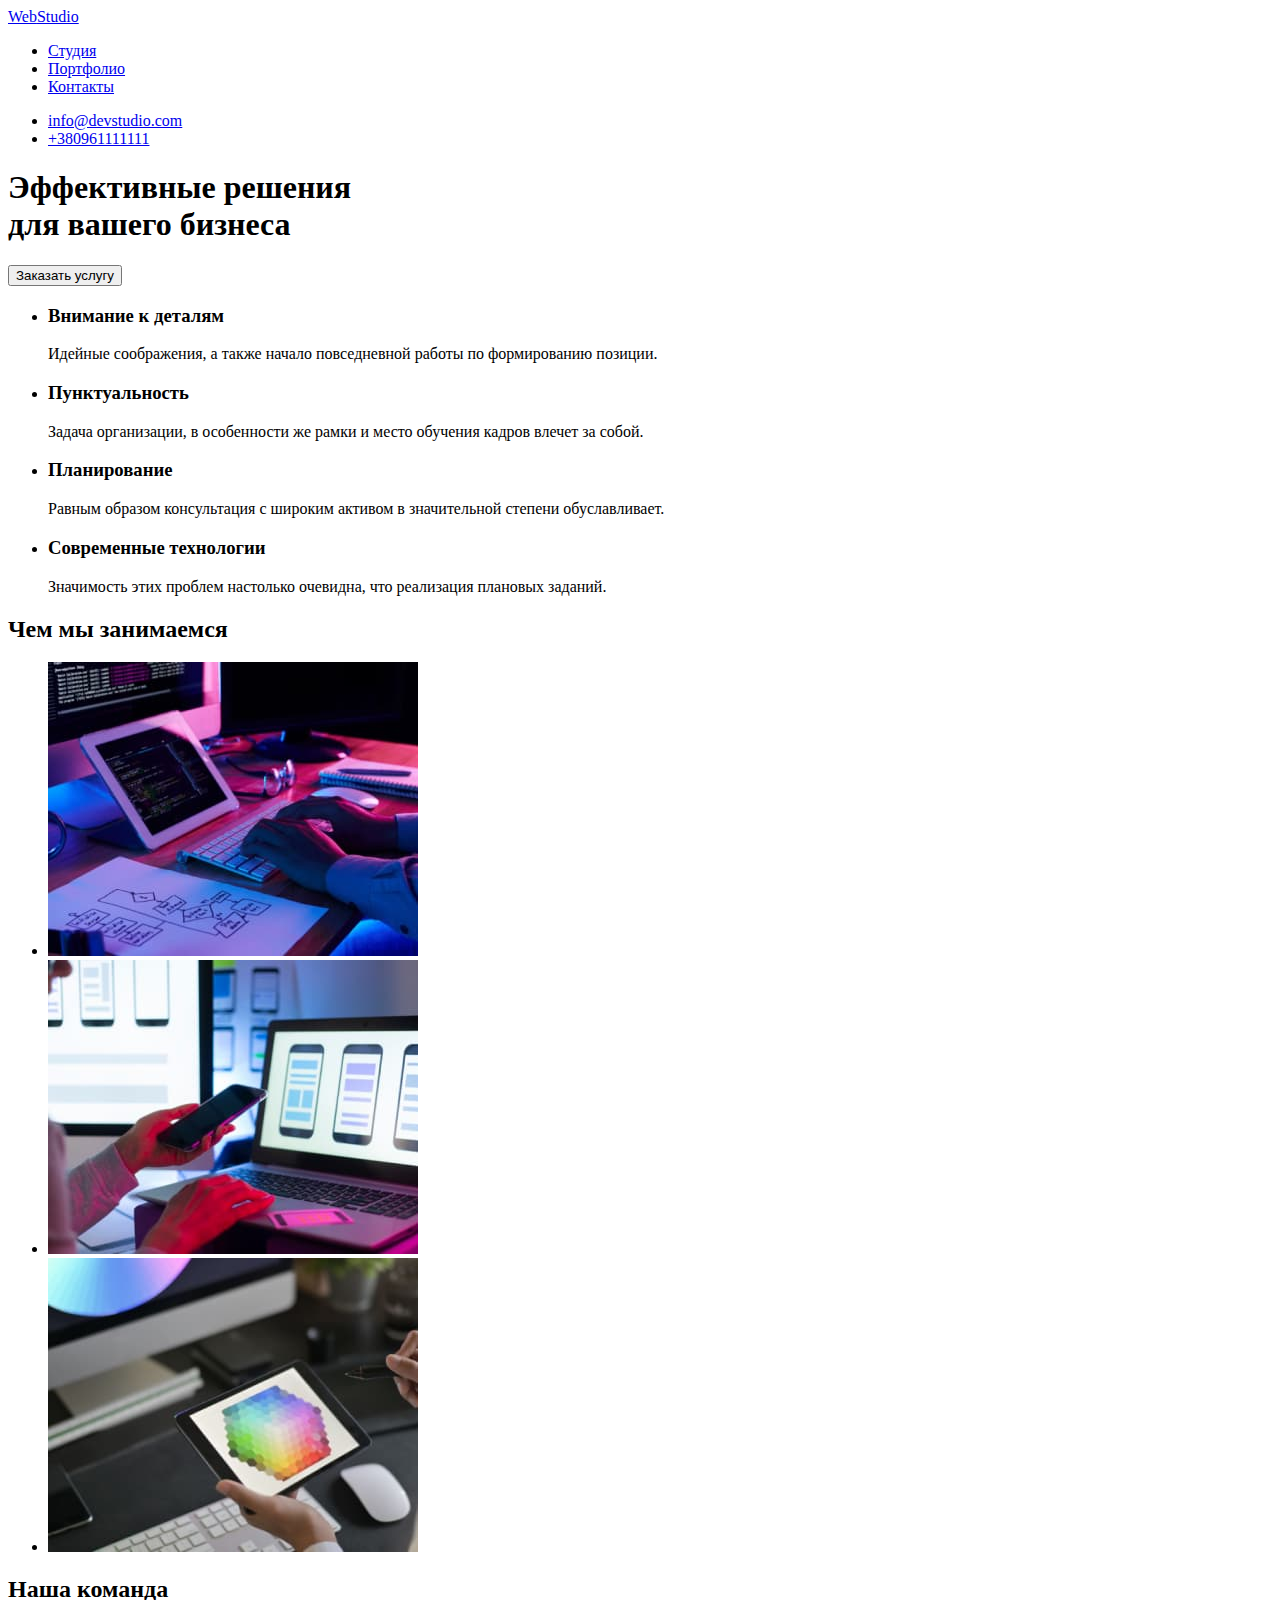
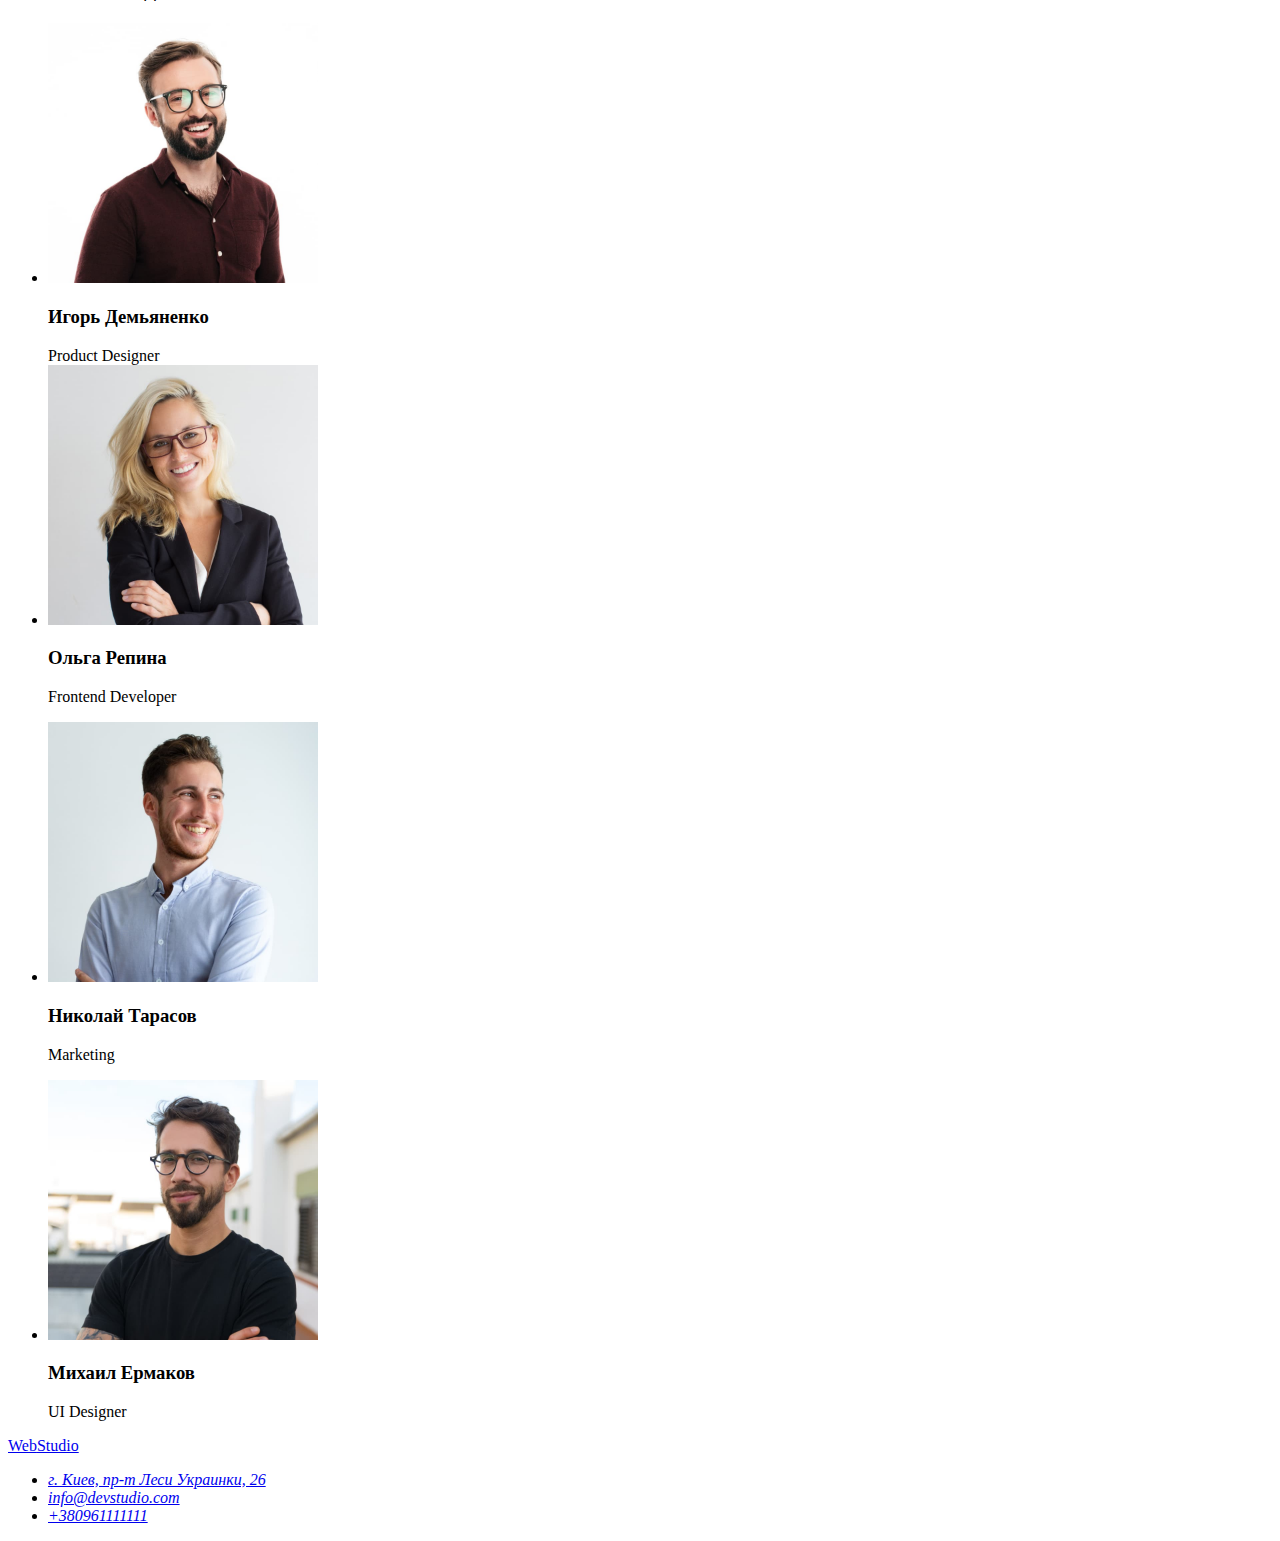
==== index.html @ 0c74b089 "Вносит правки, указанные ментором" ====
<!DOCTYPE html>
<html lang="ru">
  <head>
    <meta charset="UTF-8" />
    <meta http-equiv="X-UA-Compatible" content="IE=edge" />
    <meta name="viewport" content="width=device-width, initial-scale=1.0" />
    <title>Студия</title>
  </head>

  <body>
    <!--Шапка Сайта-->
    <header>
      <a href="https://www.google.com/"><span>Web</span><span>Studio</span> </a>
      <!-- navigation section-->
      <nav>
        <ul>
          <li>
            <a href="https://www.google.com">Студия</a>
          </li>
          <li><a href="https://www.google.com">Портфолио</a></li>
          <li><a href="https://www.google.com">Контакты</a></li>
        </ul>
      </nav>
      <!-- contacts section-->
      <ul>
        <li>
          <a href="mailto:info@devstudio.com">info@devstudio.com</a>
        </li>
        <li>
          <a href="tel:+380961111111">+380961111111</a>
        </li>
      </ul>
    </header>

    <!--Мейн секция-->
    <main>
      <!-- Блок с кнопкой-->
      <section>
        <h1>
          Эффективные решения <br />
          для вашего бизнеса
        </h1>
        <button type="button">Заказать услугу</button>
      </section>

      <!--Особенности-->
      <section>
        <!-- <h2>Особенности</h2> -->
        <ul>
          <li>
            <h3>Внимание к деталям</h3>
            <p>Идейные соображения, а также начало повседневной работы по формированию позиции.</p>
          </li>

          <li>
            <h3>Пунктуальность</h3>
            <p>
              Задача организации, в особенности же рамки и место обучения кадров влечет за собой.
            </p>
          </li>

          <li>
            <h3>Планирование</h3>
            <p>
              Равным образом консультация с широким активом в значительной степени обуславливает.
            </p>
          </li>

          <li>
            <h3>Современные технологии</h3>
            <p>Значимость этих проблем настолько очевидна, что реализация плановых заданий.</p>
          </li>
        </ul>
      </section>

      <!--Чем мы занимаемся-->
      <section>
        <h2>Чем мы занимаемся</h2>
        <ul>
          <li>
            <img
              src="./images/desk.jpg"
              alt="программист работает за столом в офисе"
              width="370"
              height="294"
            />
          </li>

          <li>
            <img
              src="./images/mobile.jpg"
              alt="веб-дизайнеры пользовательского интерфейса разрабатывают приложения для смартфонов, команда разработчиков работает над интерфейсом мобильных телефонов."
              width="370"
              height="294"
            />
          </li>

          <li>
            <img
              src="./images/tablet.jpg"
              alt="креативный художник веб-дизайна работает с графическим планшетом над выбором цвета"
              width="370"
              height="294"
            />
          </li>
        </ul>
      </section>

      <!--Наша команда-->
      <section>
        <h2>Наша команда</h2>
        <ul>
          <li>
            <img src="./images/igor.jpg" alt="Product Designer" width="270" height="260" />
            <h3>Игорь Демьяненко</h3>
            <div>Product Designer</div>
          </li>

          <li>
            <img src="./images/olga.jpg" alt="Frontend Developer" width="270" height="260" />
            <h3>Ольга Репина</h3>
            <p>Frontend Developer</p>
          </li>

          <li>
            <img src="./images/nikolay.jpg" alt="Marketing" width="270" height="260" />
            <h3>Николай Тарасов</h3>
            <p>Marketing</p>
          </li>

          <li>
            <img src="./images/mikhail.jpg" alt="UI Designer" width="270" height="260" />
            <h3>Михаил Ермаков</h3>
            <p>UI Designer</p>
          </li>
        </ul>
      </section>
    </main>

    <!--Футер-->
    <footer>
      <p>
        <a href="https://www.google.com/"><span>Web</span><span>Studio</span> </a>
      </p>
      <address>
        <ul>
          <li>
            <a
              href="https://www.google.com.ua/maps/place/%D0%B1%D1%83%D0%BB.+%D0%9B%D0%B5%D1%81%D0%B8+%D0%A3%D0%BA%D1%80%D0%B0%D0%B8%D0%BD%D0%BA%D0%B8,+26,+%D0%9A%D0%B8%D0%B5%D0%B2,+02000/@50.4265841,30.5361971,17z/data=!3m1!4b1!4m5!3m4!1s0x40d4cf0e033ecbe9:0x57a4dffefec77da0!8m2!3d50.4265807!4d30.5383858"
              >г. Киев, пр-т Леси Украинки, 26</a
            >
          </li>
          <li><a href="mailto:info@devstudio.com">info@devstudio.com</a></li>
          <li><a href="tel:+380961111111">+380961111111</a></li>
        </ul>
      </address>
    </footer>
  </body>
</html>
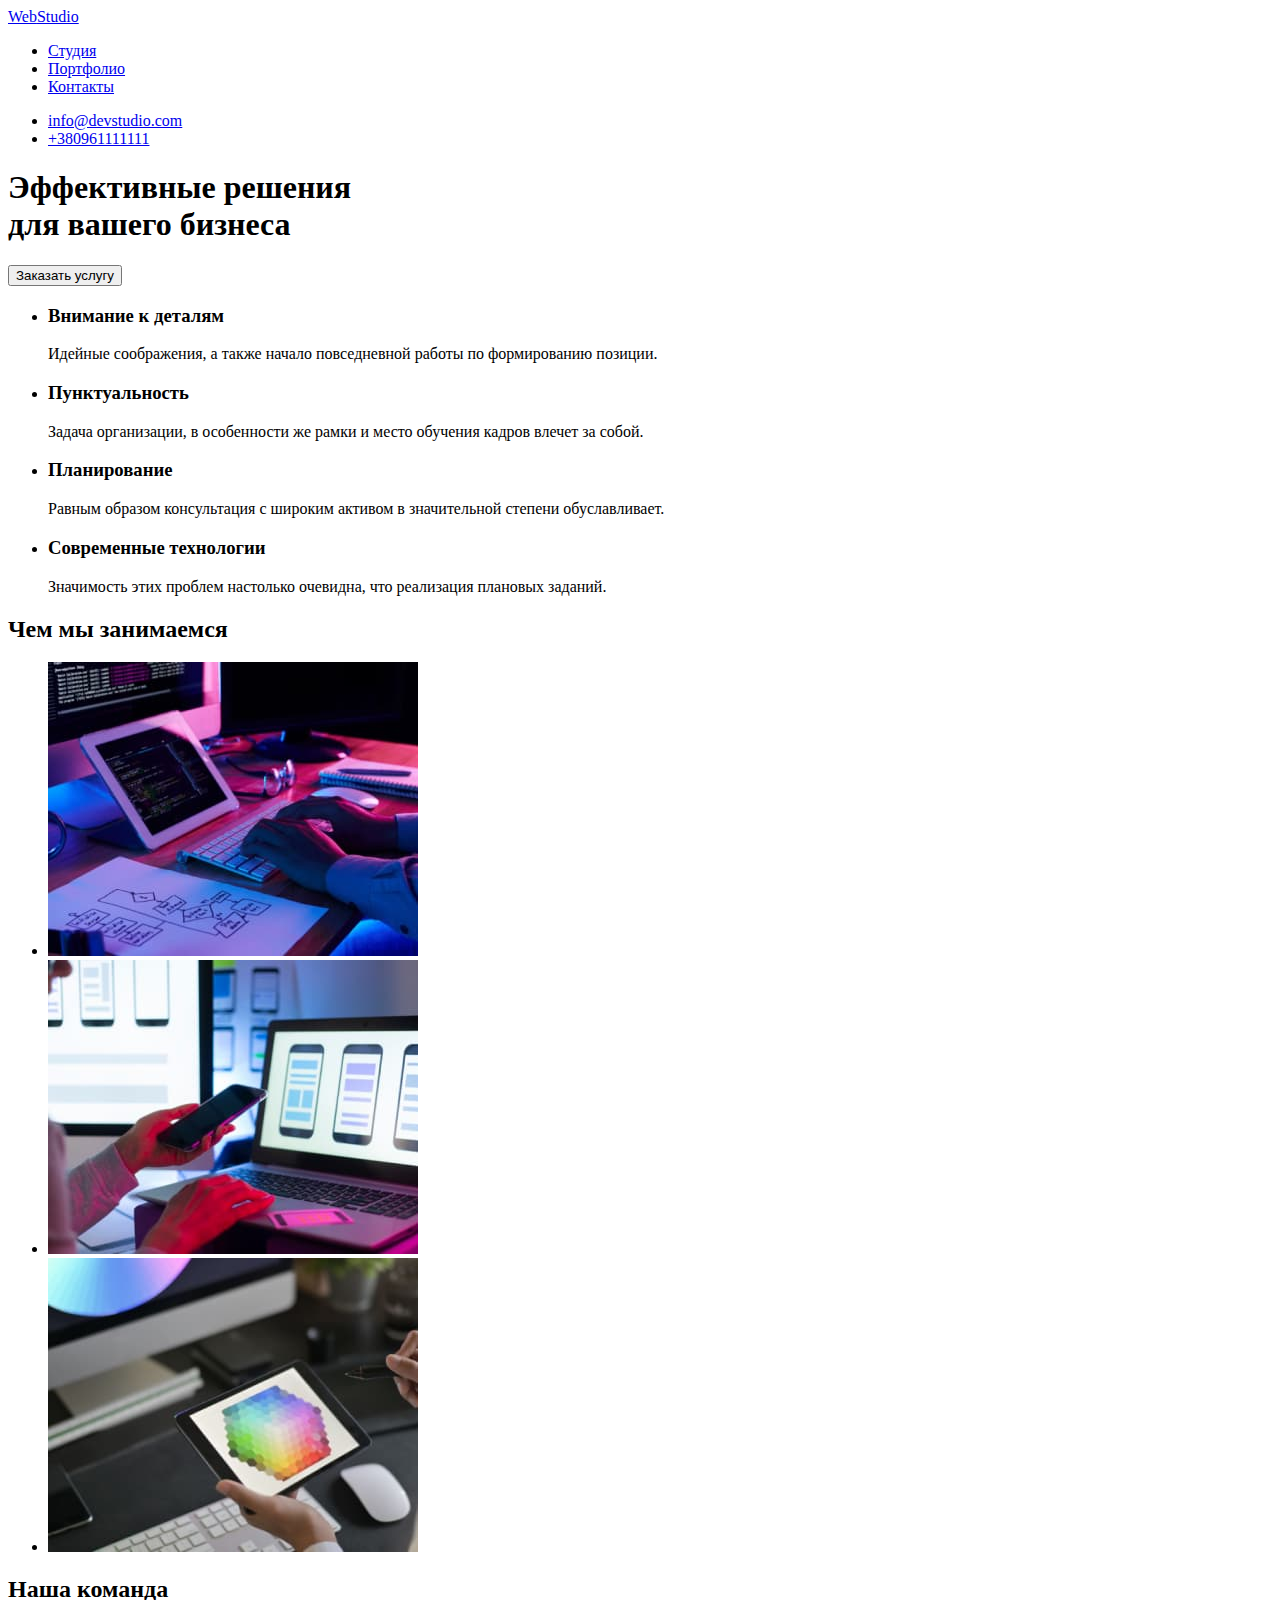
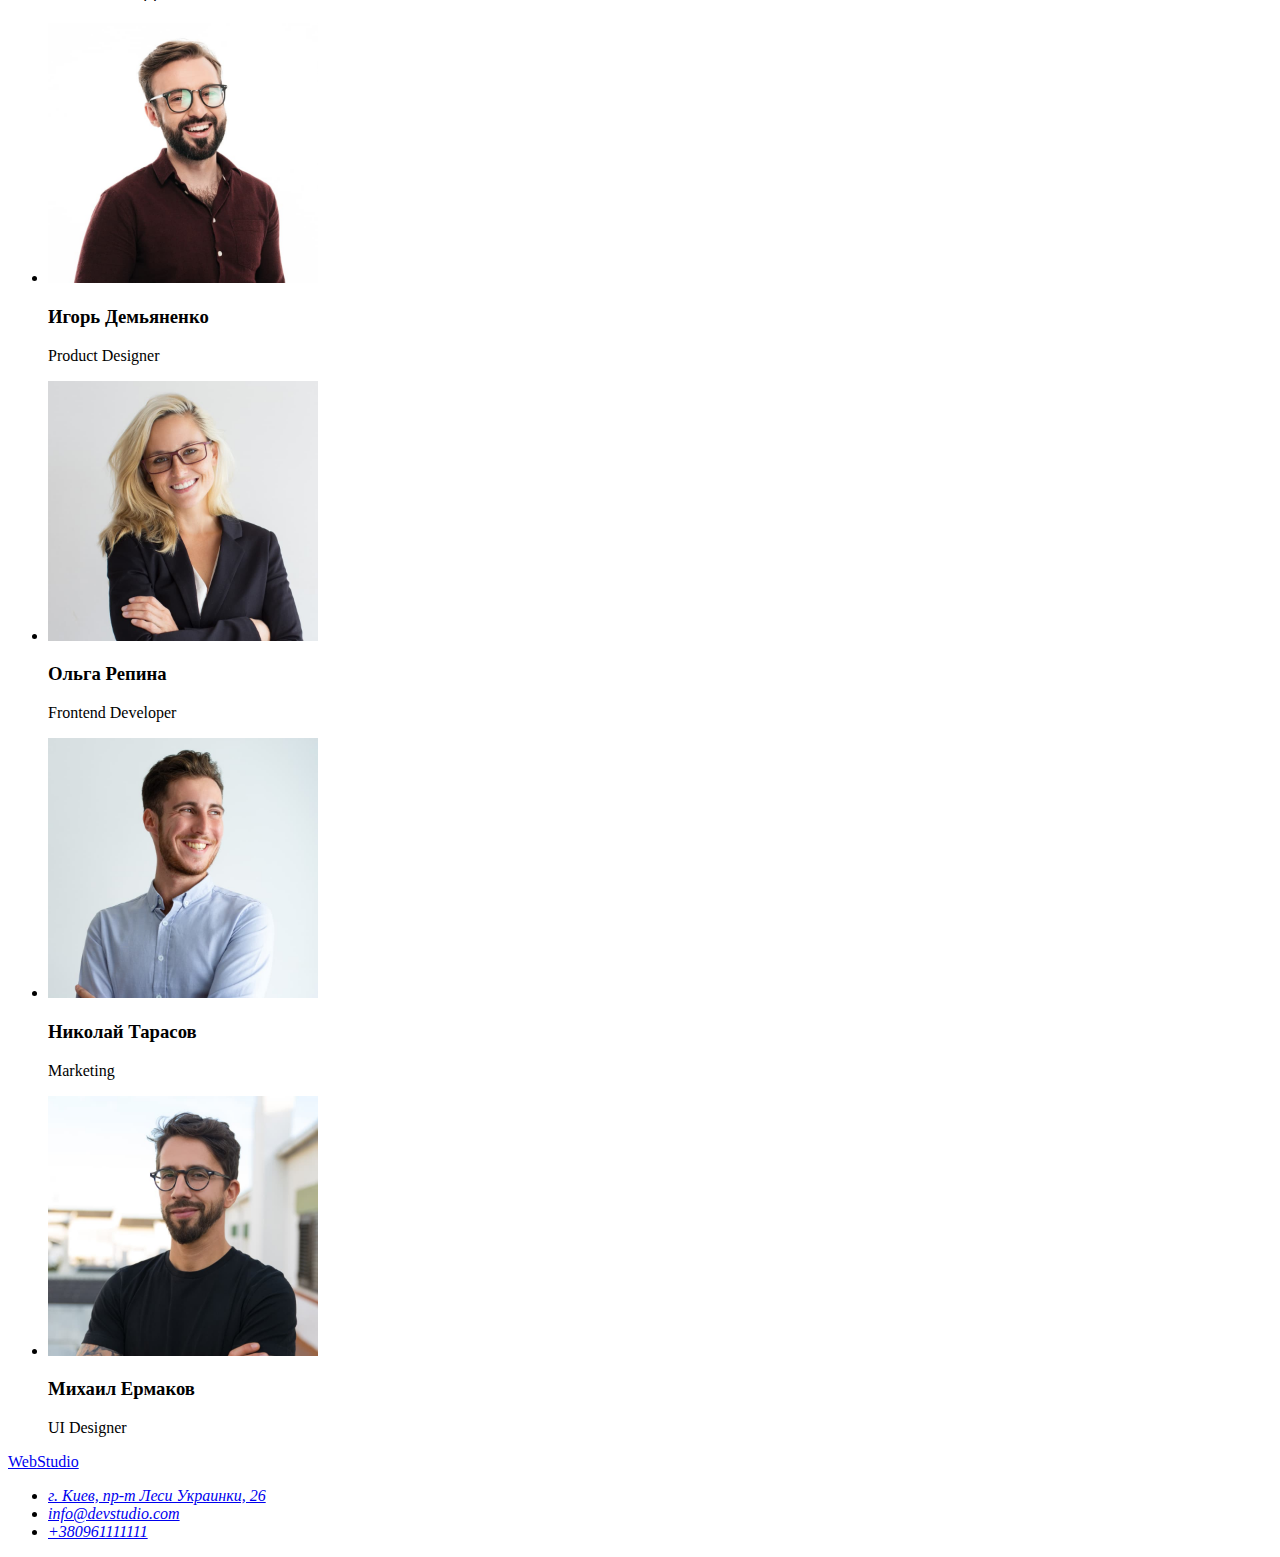
==== commit 02497dc0: "Update index.html" ====
--- a/index.html
+++ b/index.html
@@ -113,7 +113,7 @@
           <li>
             <img src="./images/igor.jpg" alt="Product Designer" width="270" height="260" />
             <h3>Игорь Демьяненко</h3>
-            <div>Product Designer</div>
+            <p>Product Designer</p>
           </li>
 
           <li>
@@ -139,9 +139,7 @@
 
     <!--Футер-->
     <footer>
-      <p>
-        <a href="https://www.google.com/"><span>Web</span><span>Studio</span> </a>
-      </p>
+      <a href="https://www.google.com/"><span>Web</span><span>Studio</span> </a>
       <address>
         <ul>
           <li>
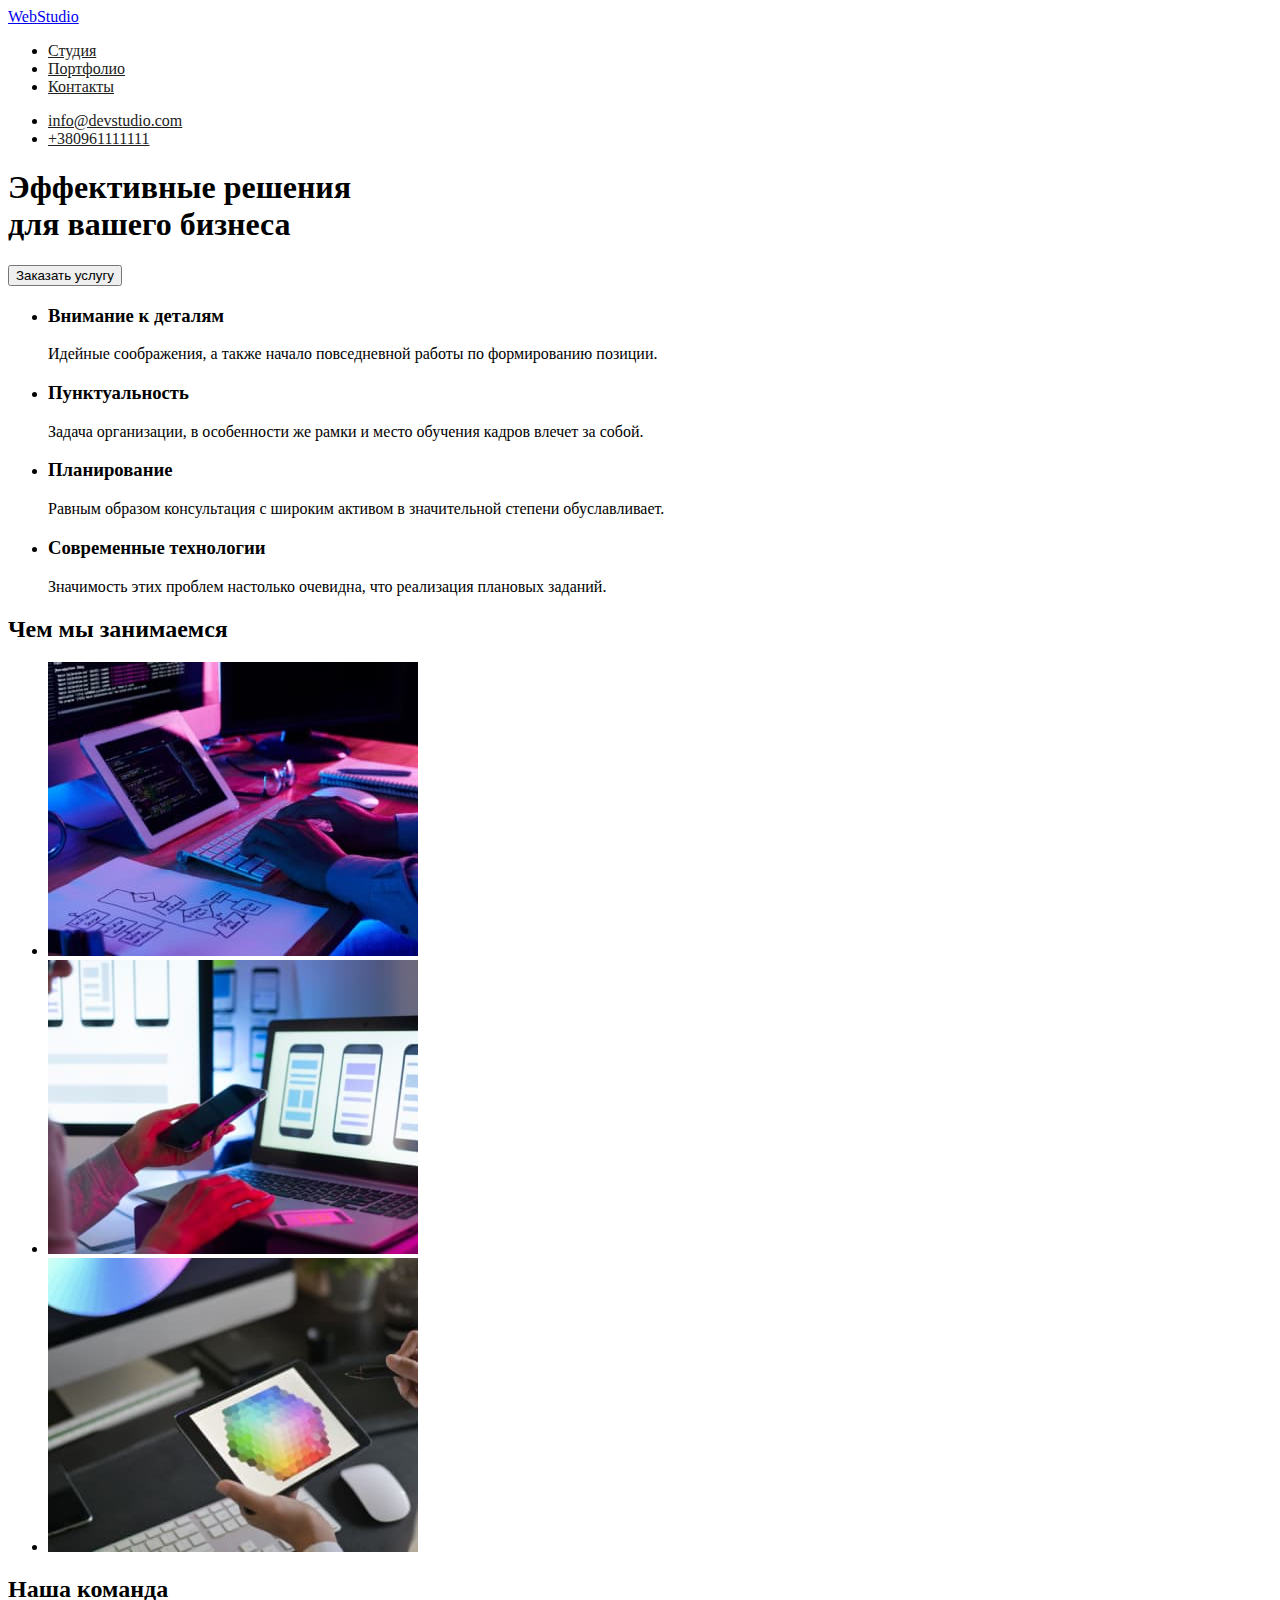
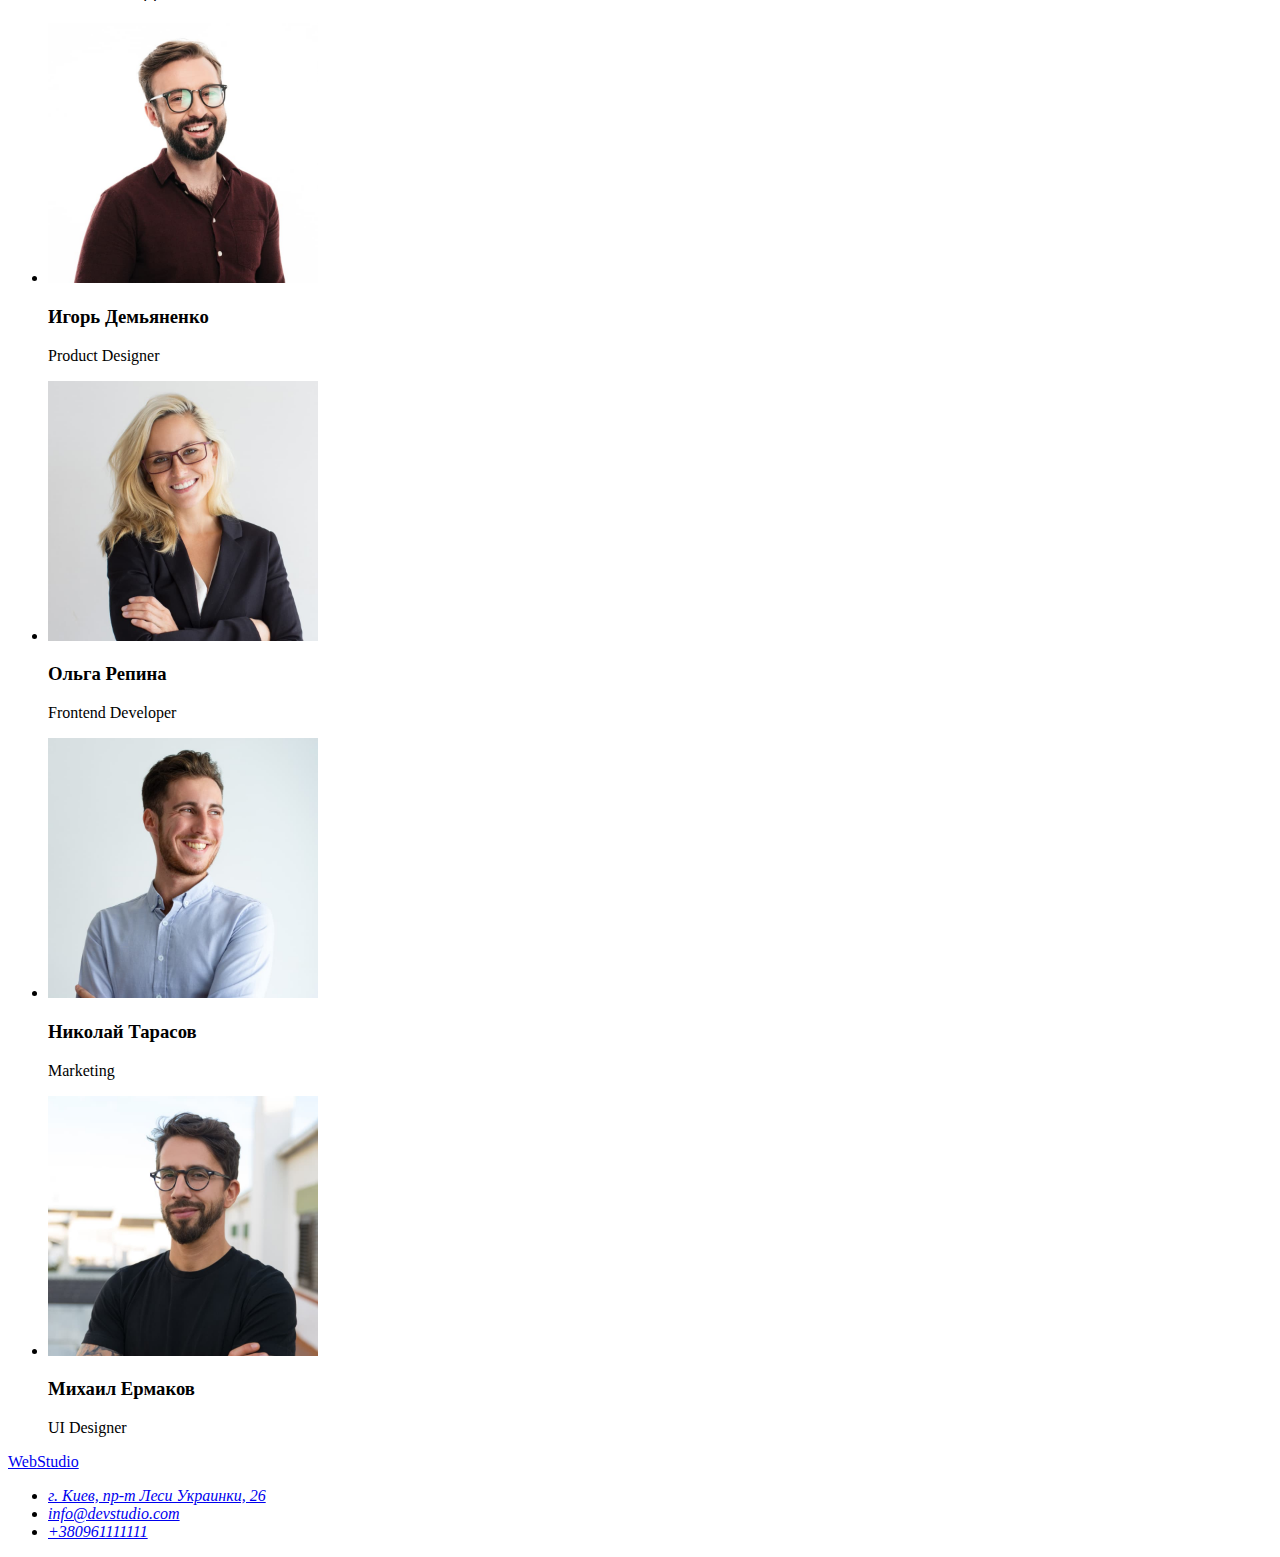
==== commit 51c34dcf: "Добавляет верстку странички Портфолио" ====
--- a/index.html
+++ b/index.html
@@ -5,24 +5,25 @@
     <meta http-equiv="X-UA-Compatible" content="IE=edge" />
     <meta name="viewport" content="width=device-width, initial-scale=1.0" />
     <title>Студия</title>
+    <link rel="stylesheet" href="./css/style.css" />
   </head>
 
   <body>
     <!--Шапка Сайта-->
-    <header>
-      <a href="https://www.google.com/"><span>Web</span><span>Studio</span> </a>
+    <header class="page-header">
+      <a href="./index.html" class="logo"><span>Web</span><span>Studio</span> </a>
       <!-- navigation section-->
       <nav>
-        <ul>
+        <ul class="site-nav">
           <li>
-            <a href="https://www.google.com">Студия</a>
+            <a href="/index.html">Студия</a>
           </li>
-          <li><a href="https://www.google.com">Портфолио</a></li>
+          <li><a href="./portfolio.html">Портфолио</a></li>
           <li><a href="https://www.google.com">Контакты</a></li>
         </ul>
       </nav>
       <!-- contacts section-->
-      <ul>
+      <ul class="contacts">
         <li>
           <a href="mailto:info@devstudio.com">info@devstudio.com</a>
         </li>
@@ -139,7 +140,7 @@
 
     <!--Футер-->
     <footer>
-      <a href="https://www.google.com/"><span>Web</span><span>Studio</span> </a>
+      <a href="/index.html"><span>Web</span><span>Studio</span> </a>
       <address>
         <ul>
           <li>
--- a/css/style.css
+++ b/css/style.css
@@ -0,0 +1,16 @@
+.site-nav a {
+  color: #212121;
+}
+
+.site-nav a:hover,
+.site-nav a:focus {
+  color: #2196f3;
+}
+
+.contacts a {
+  color: #212121;
+}
+.contacts a:hover,
+.contacts a:focus {
+  color: #2196f3;
+}
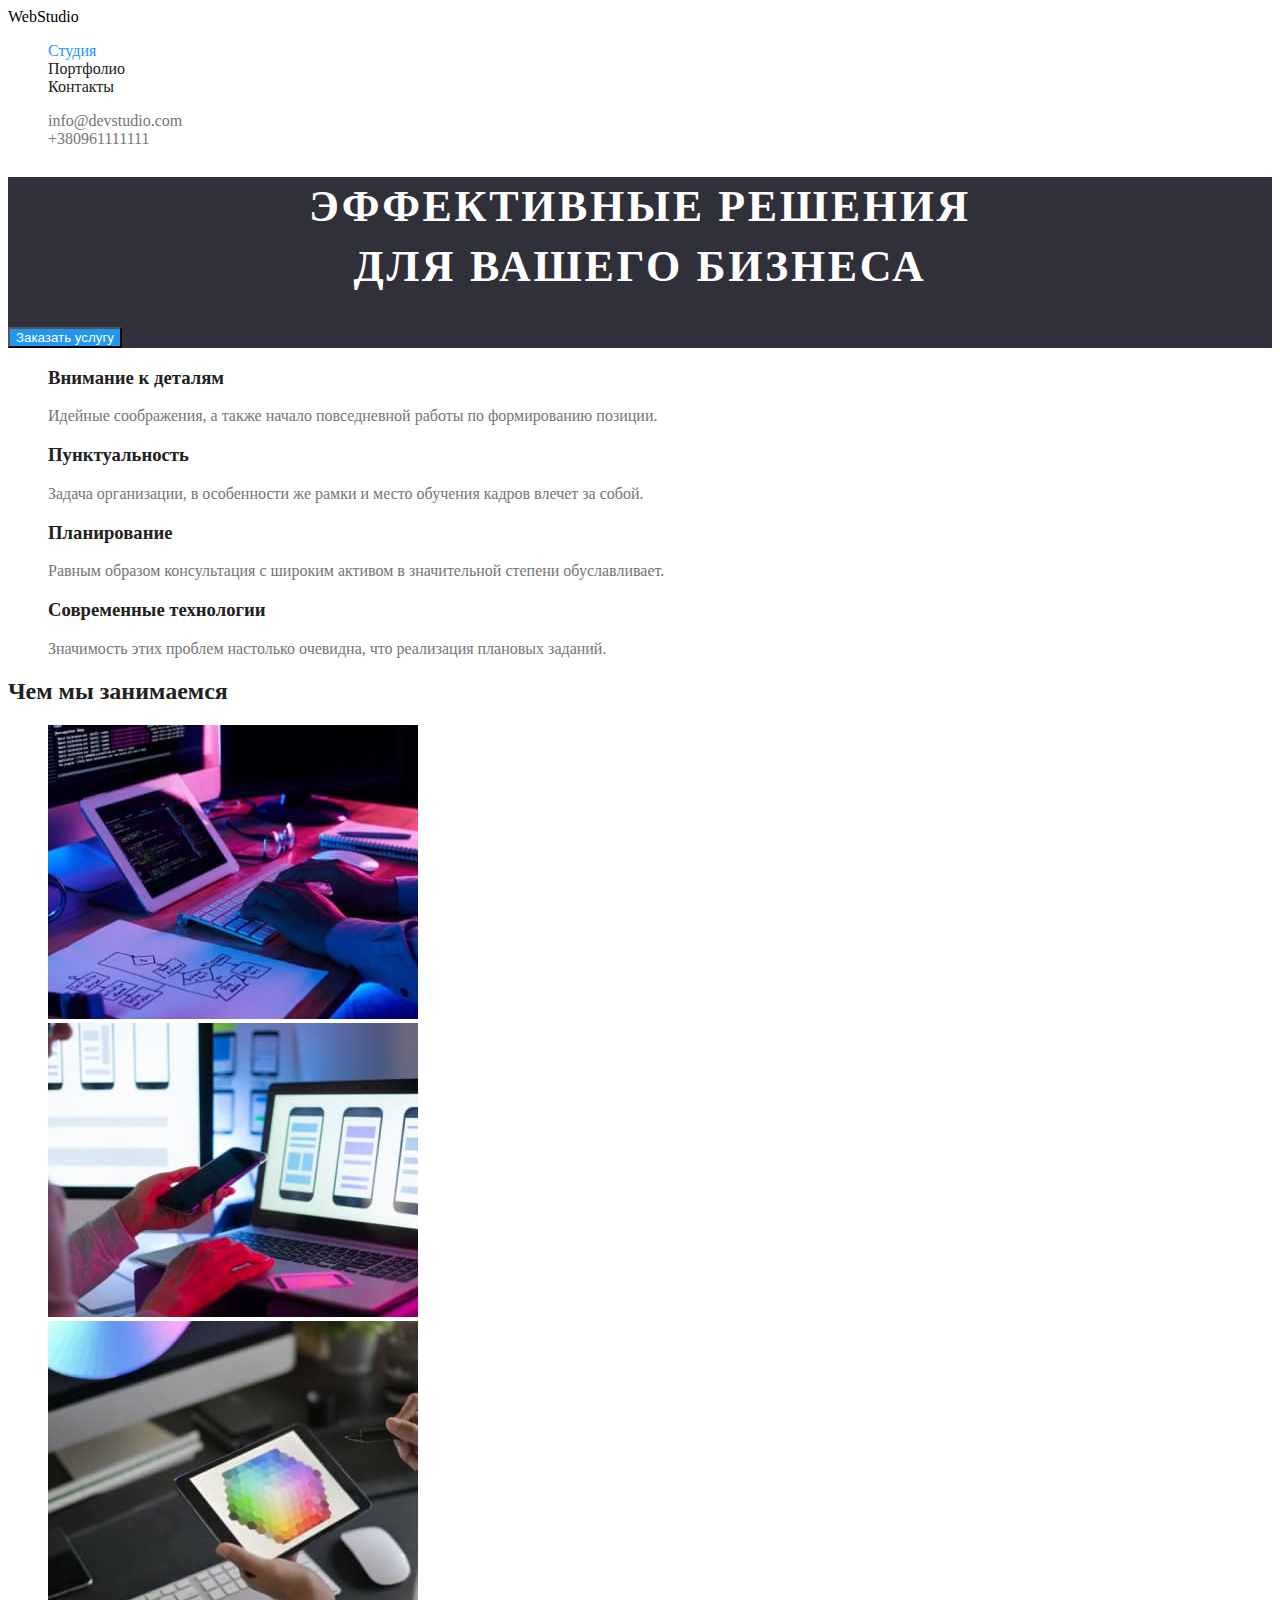
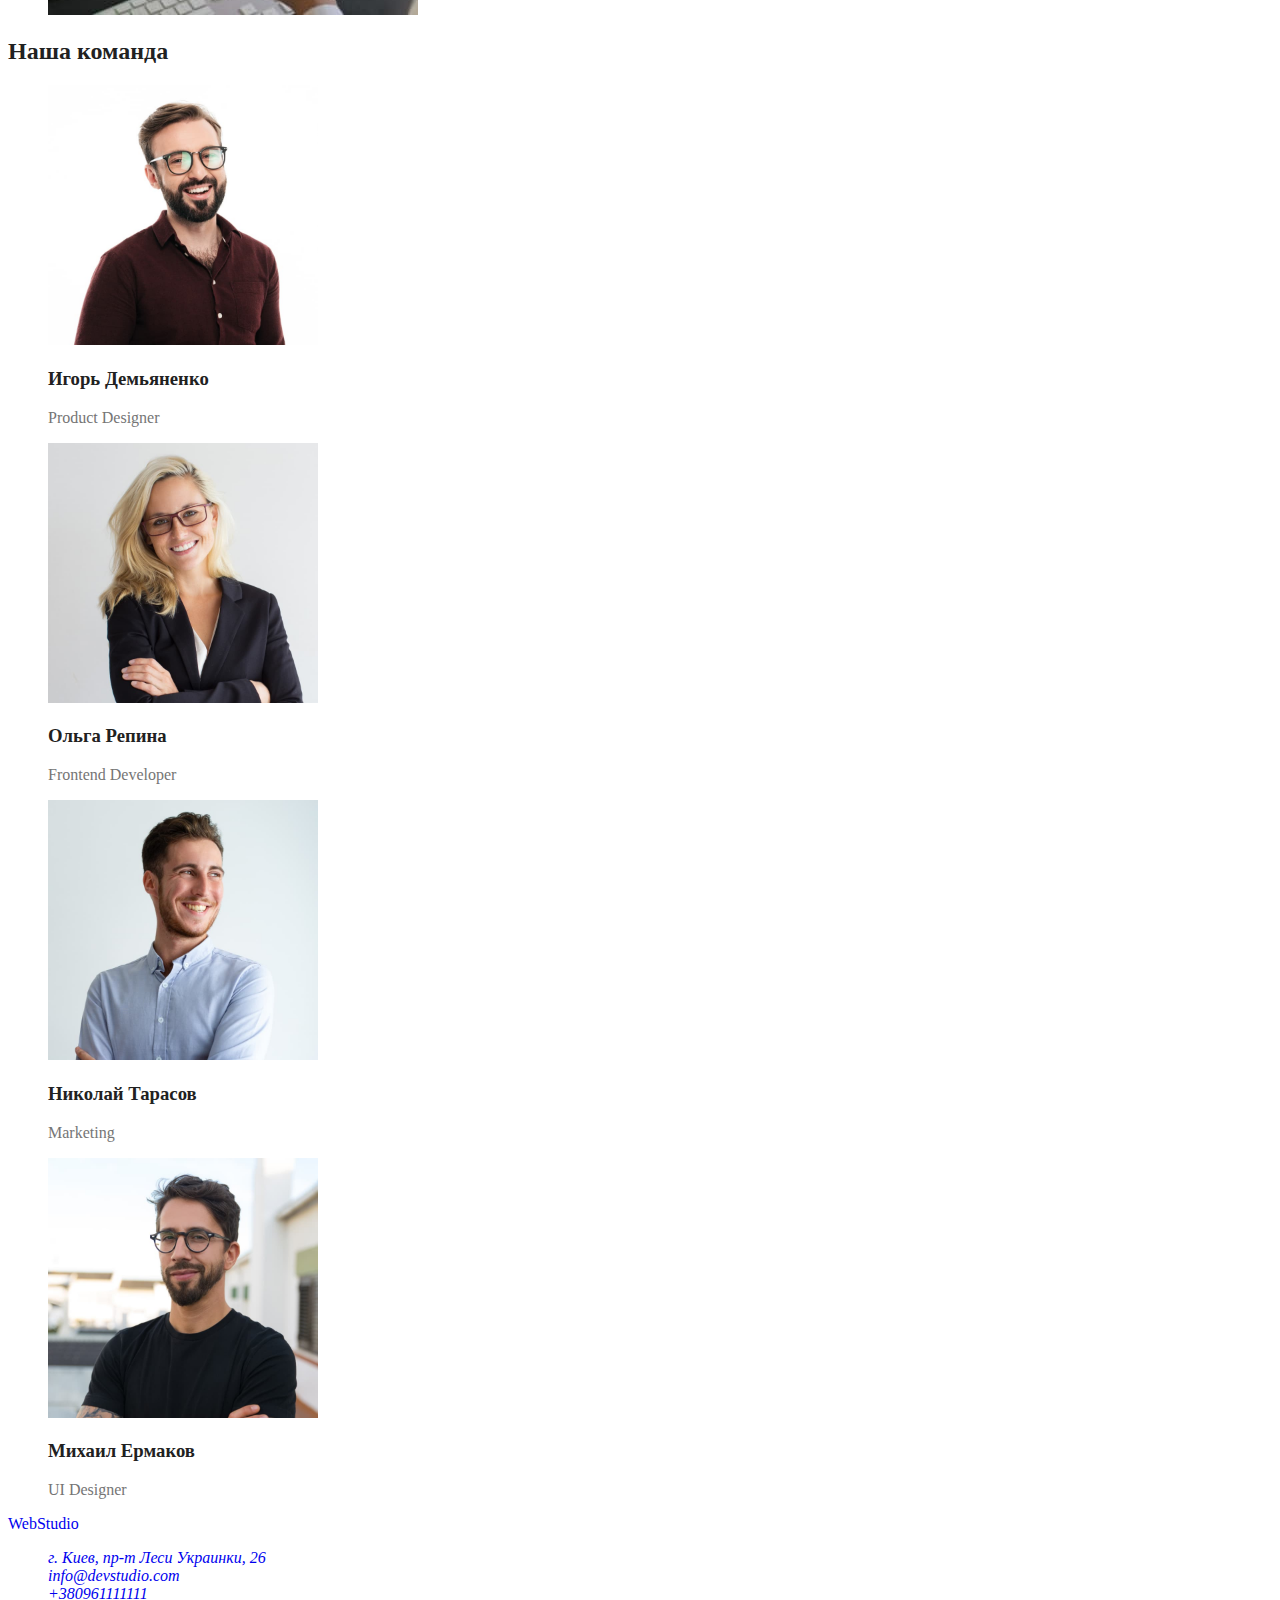
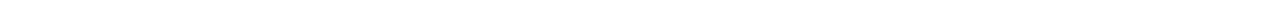
==== commit 8bffcdc3: "Добавляет оформление цвета" ====
--- a/index.html
+++ b/index.html
@@ -8,7 +8,7 @@
     <link rel="stylesheet" href="./css/style.css" />
   </head>
 
-  <body>
+  <body class="body">
     <!--Шапка Сайта-->
     <header class="page-header">
       <a href="./index.html" class="logo"><span>Web</span><span>Studio</span> </a>
@@ -16,16 +16,16 @@
       <nav>
         <ul class="site-nav">
           <li>
-            <a href="/index.html">Студия</a>
+            <a href="/index.html" class="link current">Студия</a>
           </li>
-          <li><a href="./portfolio.html">Портфолио</a></li>
-          <li><a href="https://www.google.com">Контакты</a></li>
+          <li><a href="./portfolio.html" class="link">Портфолио</a></li>
+          <li><a href="https://www.google.com" class="link">Контакты</a></li>
         </ul>
       </nav>
       <!-- contacts section-->
       <ul class="contacts">
         <li>
-          <a href="mailto:info@devstudio.com">info@devstudio.com</a>
+          <a href="mailto:info@devstudio.com" class="link">info@devstudio.com</a>
         </li>
         <li>
           <a href="tel:+380961111111">+380961111111</a>
@@ -36,47 +36,47 @@
     <!--Мейн секция-->
     <main>
       <!-- Блок с кнопкой-->
-      <section>
-        <h1>
+      <section class="hero">
+        <h1 class="hero-title">
           Эффективные решения <br />
           для вашего бизнеса
         </h1>
-        <button type="button">Заказать услугу</button>
+        <button type="button" class="button">Заказать услугу</button>
       </section>
 
       <!--Особенности-->
-      <section>
-        <!-- <h2>Особенности</h2> -->
-        <ul>
+      <section class="section">
+        <!-- <h2 class="section-title">Особенности</h2> -->
+        <ul class="features">
           <li>
-            <h3>Внимание к деталям</h3>
+            <h3 class="title">Внимание к деталям</h3>
             <p>Идейные соображения, а также начало повседневной работы по формированию позиции.</p>
           </li>
 
           <li>
-            <h3>Пунктуальность</h3>
+            <h3 class="title">Пунктуальность</h3>
             <p>
               Задача организации, в особенности же рамки и место обучения кадров влечет за собой.
             </p>
           </li>
 
           <li>
-            <h3>Планирование</h3>
+            <h3 class="title">Планирование</h3>
             <p>
               Равным образом консультация с широким активом в значительной степени обуславливает.
             </p>
           </li>
 
           <li>
-            <h3>Современные технологии</h3>
+            <h3 class="title">Современные технологии</h3>
             <p>Значимость этих проблем настолько очевидна, что реализация плановых заданий.</p>
           </li>
         </ul>
       </section>
 
       <!--Чем мы занимаемся-->
-      <section>
-        <h2>Чем мы занимаемся</h2>
+      <section class="section">
+        <h2 class="section-title">Чем мы занимаемся</h2>
         <ul>
           <li>
             <img
@@ -108,30 +108,30 @@
       </section>
 
       <!--Наша команда-->
-      <section>
-        <h2>Наша команда</h2>
-        <ul>
+      <section class="section">
+        <h2 class="section-title">Наша команда</h2>
+        <ul class="team">
           <li>
             <img src="./images/igor.jpg" alt="Product Designer" width="270" height="260" />
-            <h3>Игорь Демьяненко</h3>
+            <h3 class="title">Игорь Демьяненко</h3>
             <p>Product Designer</p>
           </li>
 
           <li>
             <img src="./images/olga.jpg" alt="Frontend Developer" width="270" height="260" />
-            <h3>Ольга Репина</h3>
+            <h3 class="title">Ольга Репина</h3>
             <p>Frontend Developer</p>
           </li>
 
           <li>
             <img src="./images/nikolay.jpg" alt="Marketing" width="270" height="260" />
-            <h3>Николай Тарасов</h3>
+            <h3 class="title">Николай Тарасов</h3>
             <p>Marketing</p>
           </li>
 
           <li>
             <img src="./images/mikhail.jpg" alt="UI Designer" width="270" height="260" />
-            <h3>Михаил Ермаков</h3>
+            <h3 class="title">Михаил Ермаков</h3>
             <p>UI Designer</p>
           </li>
         </ul>
--- a/css/style.css
+++ b/css/style.css
@@ -1,16 +1,85 @@
-.site-nav a {
-  color: #212121;
+/* цвет текста заголовков #212121 */
+/* цвет текста абзацев #757575 */
+/* синий для оформления #2196F3 */
+
+/* цвет фона #FFFFFF */
+/* вторичный цвет фона #F5F4FA */
+/* белый #FFFFFF */
+/* цвет телефона и maila в футере rgba(255, 255, 255, 0.6); */
+:root {
+  --primery-text-color: #757575;
+  --title-text-color: #212121;
+  --accent-color: #2196f3;
+  --primary-white-color: #ffffff;
+}
+.body {
+  background-color: var(--primary-white-color);
+  color: var(--primery-text-color);
 }
 
-.site-nav a:hover,
-.site-nav a:focus {
-  color: #2196f3;
+ul {
+  list-style: none;
+}
+a {
+  text-decoration: none;
 }
 
+.logo {
+  color: #000000;
+}
+/* <!-- navigation section--> */
+.site-nav .link {
+  color: var(--title-text-color);
+}
+.site-nav .link:hover,
+.site-nav .link:focus {
+  color: var(--accent-color);
+}
+
+.site-nav .link.current {
+  color: var(--accent-color);
+}
+/* <!-- contacts section--> */
 .contacts a {
-  color: #212121;
+  color: var(--primery-text-color);
 }
-.contacts a:hover,
-.contacts a:focus {
-  color: #2196f3;
+.contacts .link:hover,
+.contacts .link:focus {
+  color: var(--accent-color);
 }
+/* Hero */
+.hero {
+  background-color: #2f303a;
+}
+.hero-title {
+  font-weight: 900;
+  font-size: 44px;
+  line-height: 60px;
+  /* or 136% */
+
+  text-align: center;
+  letter-spacing: 0.06em;
+  text-transform: uppercase;
+
+  color: #ffffff;
+}
+.button {
+  color: var(--primary-white-color);
+  background-color: var(--accent-color);
+}
+.section-title {
+  color: var(--title-text-color);
+}
+/* features */
+.features .title {
+  color: var(--title-text-color);
+}
+/* Team */
+.team .title {
+  color: var(--title-text-color);
+}
+
+/* Стили для Портфолио */
+.portfolio .title {
+  color: var(--title-text-color);
+}
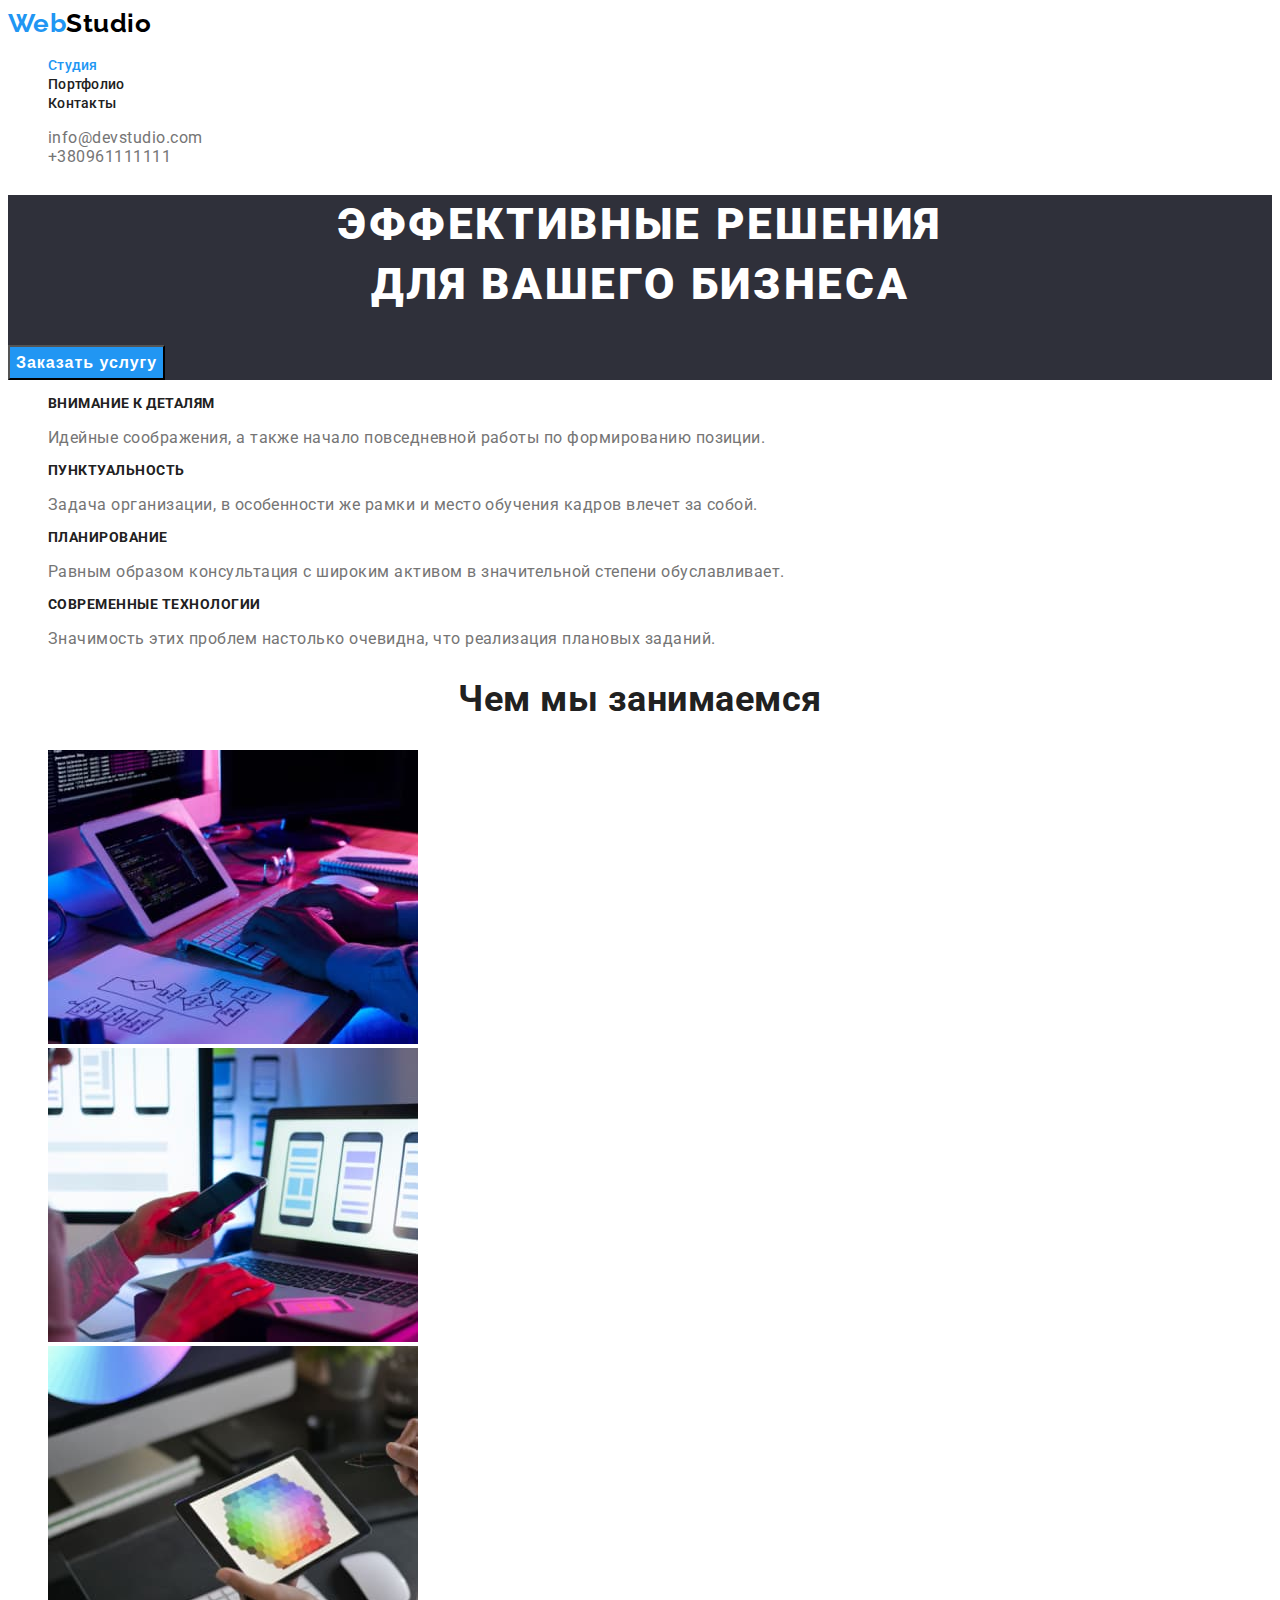
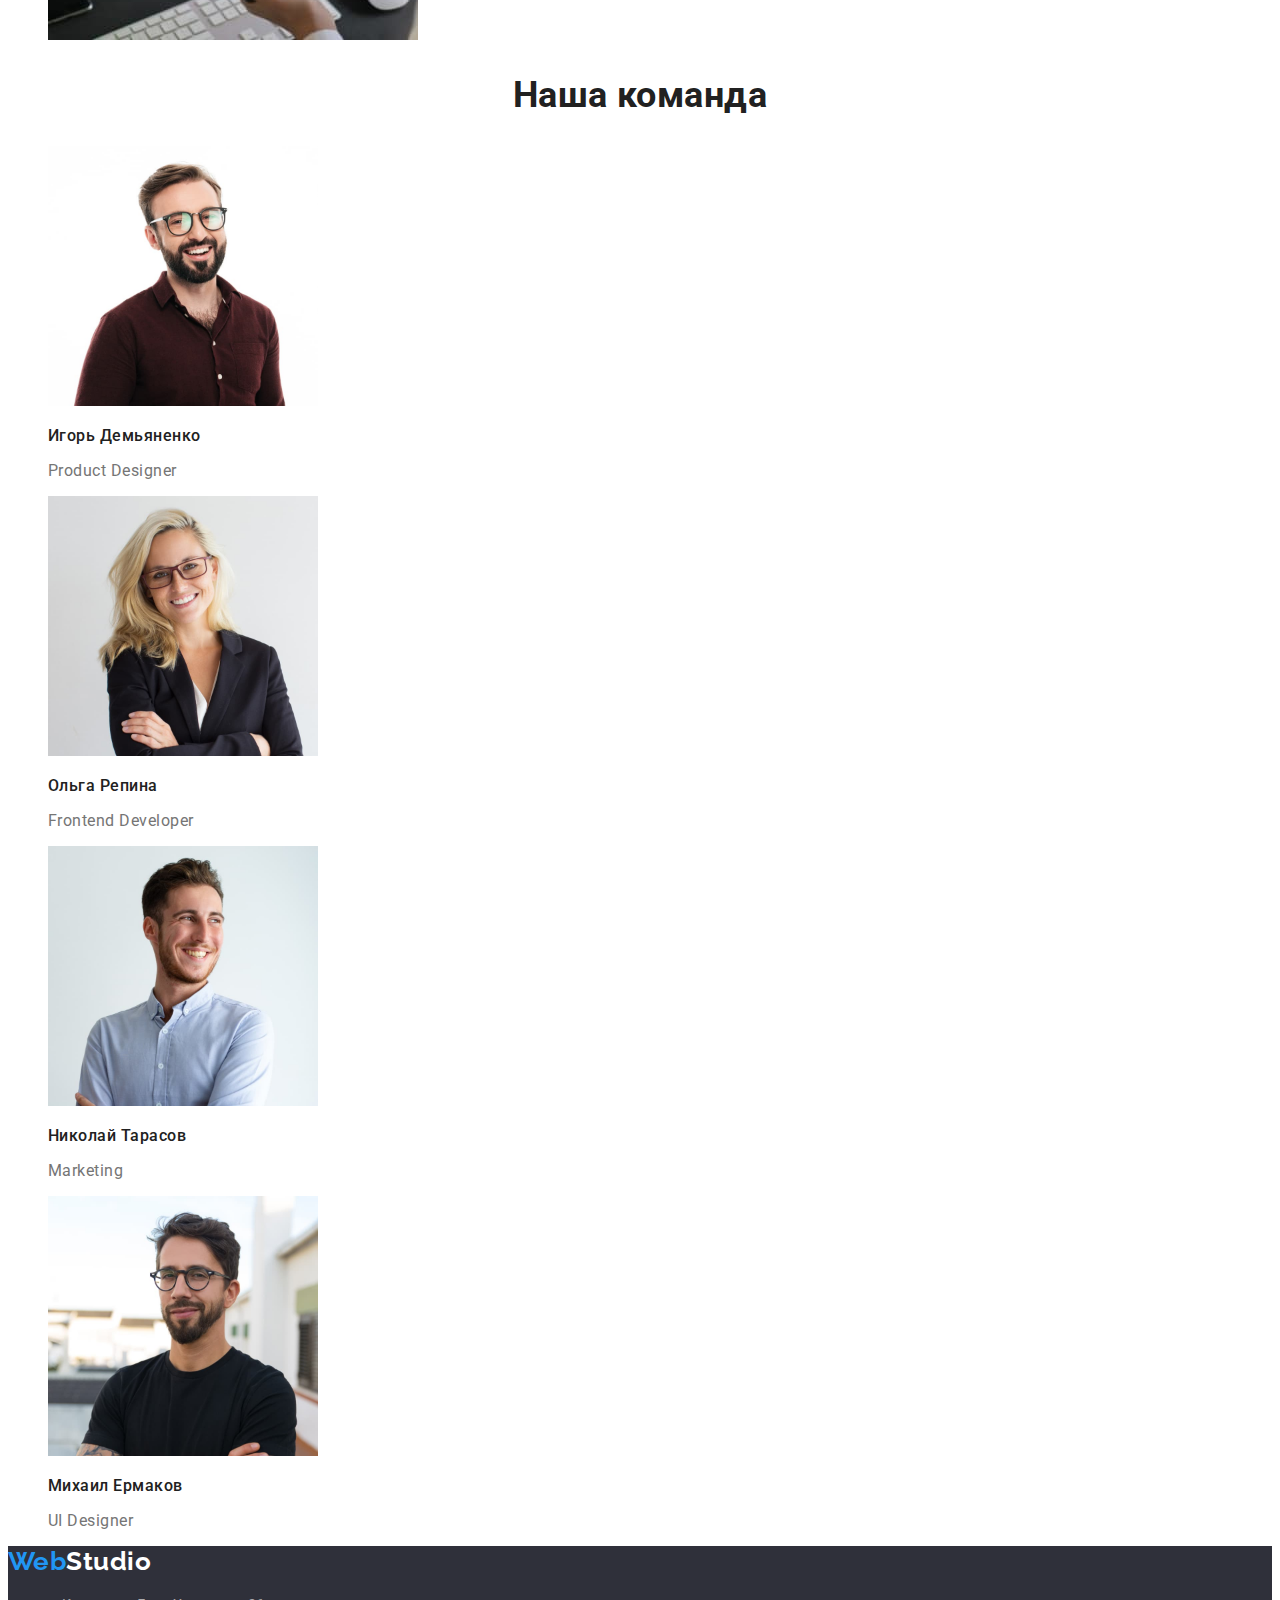
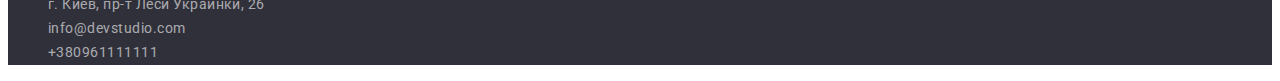
==== commit ff93d789: "добавляет оформление текста hw02" ====
--- a/index.html
+++ b/index.html
@@ -5,18 +5,22 @@
     <meta http-equiv="X-UA-Compatible" content="IE=edge" />
     <meta name="viewport" content="width=device-width, initial-scale=1.0" />
     <title>Студия</title>
+    <link
+      href="https://fonts.googleapis.com/css2?family=Raleway:wght@700&family=Roboto:wght@400;500;700;900&display=swap"
+      rel="stylesheet"
+    />
     <link rel="stylesheet" href="./css/style.css" />
   </head>
 
   <body class="body">
     <!--Шапка Сайта-->
     <header class="page-header">
-      <a href="./index.html" class="logo"><span>Web</span><span>Studio</span> </a>
+      <a href="./index.html" class="logo">Web<span class="logo-header">Studio</span></a>
       <!-- navigation section-->
       <nav>
         <ul class="site-nav">
           <li>
-            <a href="/index.html" class="link current">Студия</a>
+            <a href="./index.html" class="link current">Студия</a>
           </li>
           <li><a href="./portfolio.html" class="link">Портфолио</a></li>
           <li><a href="https://www.google.com" class="link">Контакты</a></li>
@@ -28,7 +32,7 @@
           <a href="mailto:info@devstudio.com" class="link">info@devstudio.com</a>
         </li>
         <li>
-          <a href="tel:+380961111111">+380961111111</a>
+          <a href="tel:+380961111111" class="link">+380961111111</a>
         </li>
       </ul>
     </header>
@@ -139,18 +143,19 @@
     </main>
 
     <!--Футер-->
-    <footer>
-      <a href="/index.html"><span>Web</span><span>Studio</span> </a>
+    <footer class="footer">
+      <a href="/index.html" class="logo">Web<span class="logo-footer">Studio</span></a>
       <address>
-        <ul>
+        <ul class="contacts">
           <li>
             <a
               href="https://www.google.com.ua/maps/place/%D0%B1%D1%83%D0%BB.+%D0%9B%D0%B5%D1%81%D0%B8+%D0%A3%D0%BA%D1%80%D0%B0%D0%B8%D0%BD%D0%BA%D0%B8,+26,+%D0%9A%D0%B8%D0%B5%D0%B2,+02000/@50.4265841,30.5361971,17z/data=!3m1!4b1!4m5!3m4!1s0x40d4cf0e033ecbe9:0x57a4dffefec77da0!8m2!3d50.4265807!4d30.5383858"
+              class="link"
               >г. Киев, пр-т Леси Украинки, 26</a
             >
           </li>
-          <li><a href="mailto:info@devstudio.com">info@devstudio.com</a></li>
-          <li><a href="tel:+380961111111">+380961111111</a></li>
+          <li><a href="mailto:info@devstudio.com" class="link">info@devstudio.com</a></li>
+          <li><a href="tel:+380961111111" class="link">+380961111111</a></li>
         </ul>
       </address>
     </footer>
--- a/css/style.css
+++ b/css/style.css
@@ -15,6 +15,8 @@
 .body {
   background-color: var(--primary-white-color);
   color: var(--primery-text-color);
+  font-family: Roboto, sans-serif;
+  letter-spacing: 0.03em;
 }
 
 ul {
@@ -25,11 +27,23 @@
 }
 
 .logo {
+  color: var(--accent-color);
+  font-family: Raleway, sans-serif;
+  font-weight: 700;
+  font-size: 26px;
+  line-height: 1.19;
+}
+
+.body .logo-header {
   color: #000000;
 }
 /* <!-- navigation section--> */
 .site-nav .link {
   color: var(--title-text-color);
+  font-weight: 500;
+  font-size: 14px;
+  line-height: 1.14;
+  letter-spacing: 0.02em;
 }
 .site-nav .link:hover,
 .site-nav .link:focus {
@@ -52,34 +66,92 @@
   background-color: #2f303a;
 }
 .hero-title {
+  color: var(--primary-white-color);
   font-weight: 900;
   font-size: 44px;
-  line-height: 60px;
-  /* or 136% */
-
+  line-height: 1.36;
   text-align: center;
   letter-spacing: 0.06em;
   text-transform: uppercase;
-
-  color: #ffffff;
 }
 .button {
+  cursor: pointer;
   color: var(--primary-white-color);
   background-color: var(--accent-color);
+  font-weight: 700;
+  font-size: 16px;
+  line-height: 1.87;
+  letter-spacing: 0.06em;
 }
 .section-title {
   color: var(--title-text-color);
+  font-weight: 700;
+  font-size: 36px;
+  line-height: 1.17;
+  text-align: center;
 }
 /* features */
 .features .title {
   color: var(--title-text-color);
+  font-weight: 700;
+  font-size: 14px;
+  line-height: 1.14;
+  text-transform: uppercase;
 }
 /* Team */
 .team .title {
   color: var(--title-text-color);
+  font-weight: 500;
+  font-size: 16px;
+  line-height: 1.19;
+}
+
+.footer {
+  background-color: #2f303a;
+}
+
+.footer .logo-footer {
+  color: var(--primary-white-color);
+}
+
+.footer .link {
+  font-style: normal;
+  font-size: 14px;
+  line-height: 1.71;
+  color: rgba(255, 255, 255, 0.6);
+}
+
+.footer .link:hover,
+.footer .link:focus {
+  color: var(--primary-white-color);
 }
 
 /* Стили для Портфолио */
 .portfolio .title {
   color: var(--title-text-color);
+  font-weight: 700;
+  font-size: 18px;
+  line-height: 2;
+  letter-spacing: 0.06em;
 }
+
+.filters-button {
+  cursor: pointer;
+  font-family: inherit;
+  color: var(--title-text-color);
+  font-weight: 500;
+  font-size: 16px;
+  line-height: 1.62;
+  text-align: center;
+}
+.filters-button:hover,
+.filters-button:active {
+  cursor: pointer;
+  background-color: var(--accent-color);
+  font-family: inherit;
+  color: var(--primary-white-color);
+  font-weight: 500;
+  font-size: 16px;
+  line-height: 1.62;
+  text-align: center;
+}
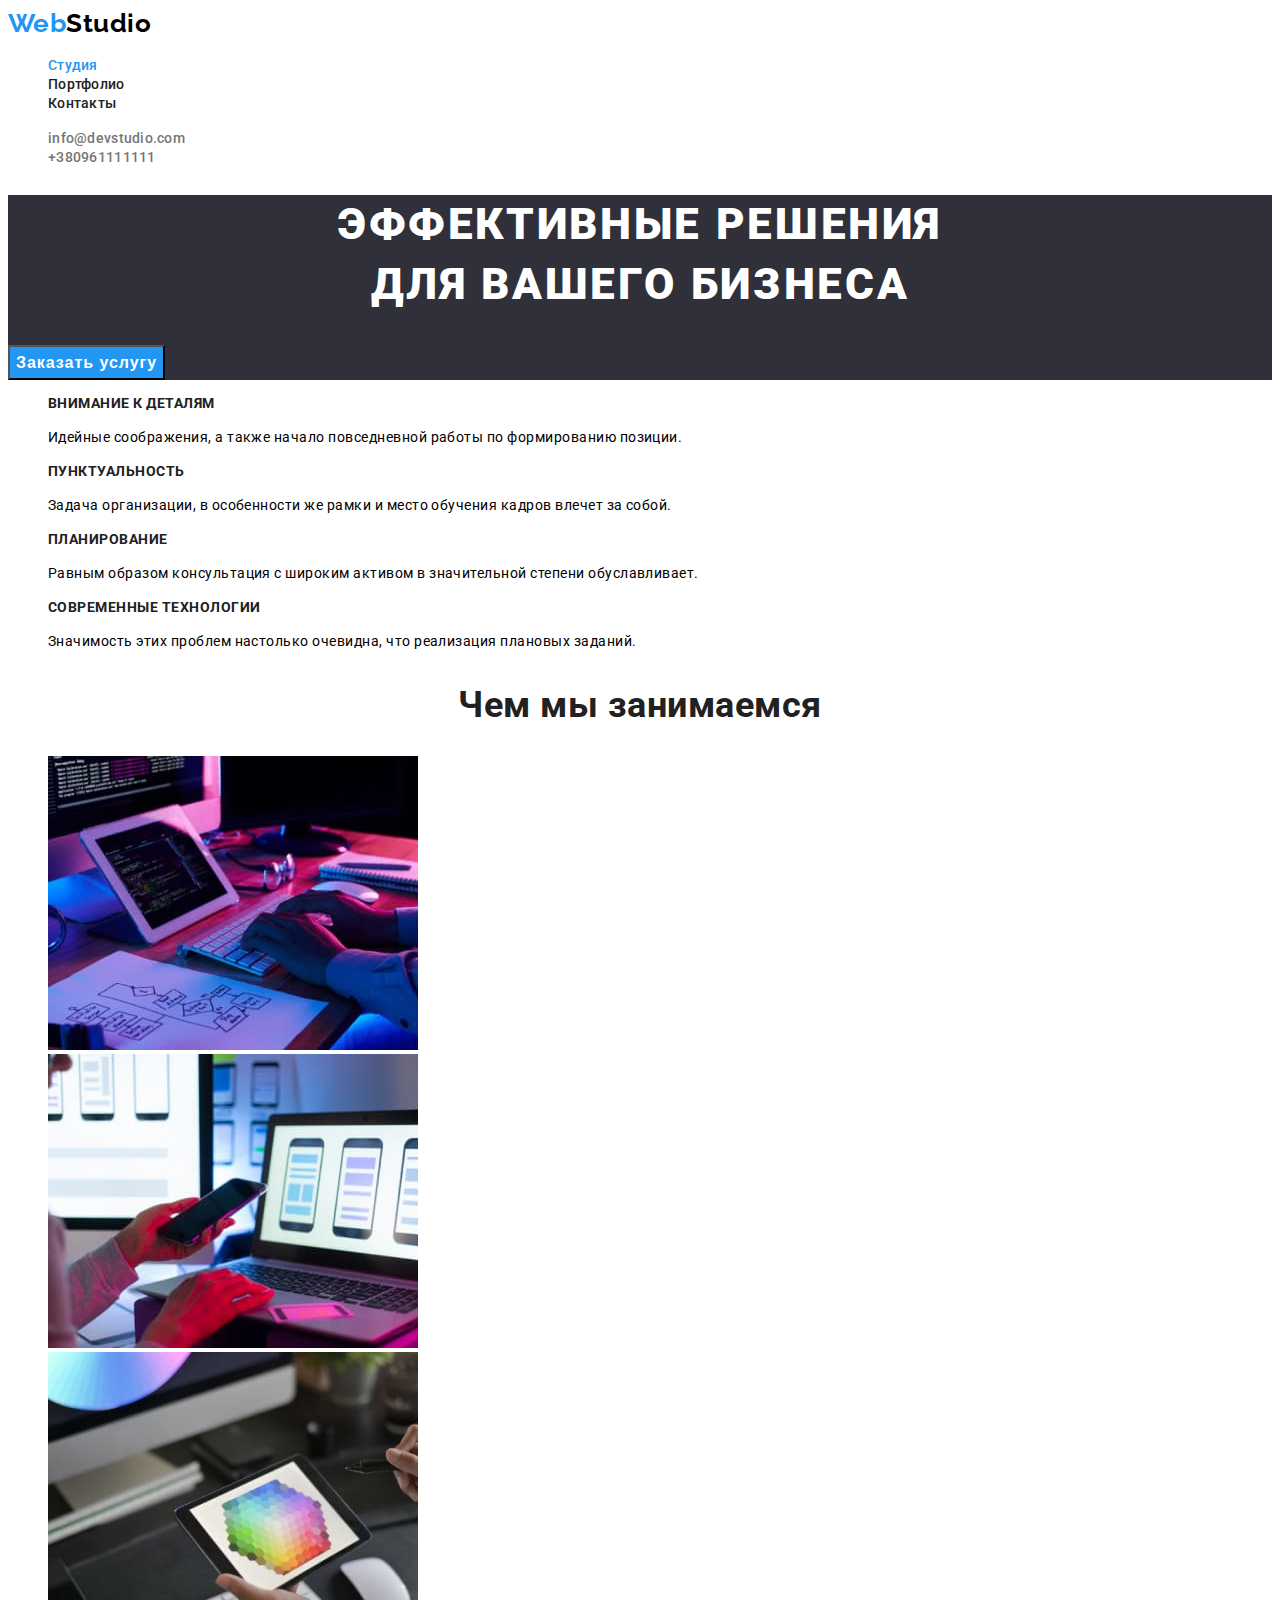
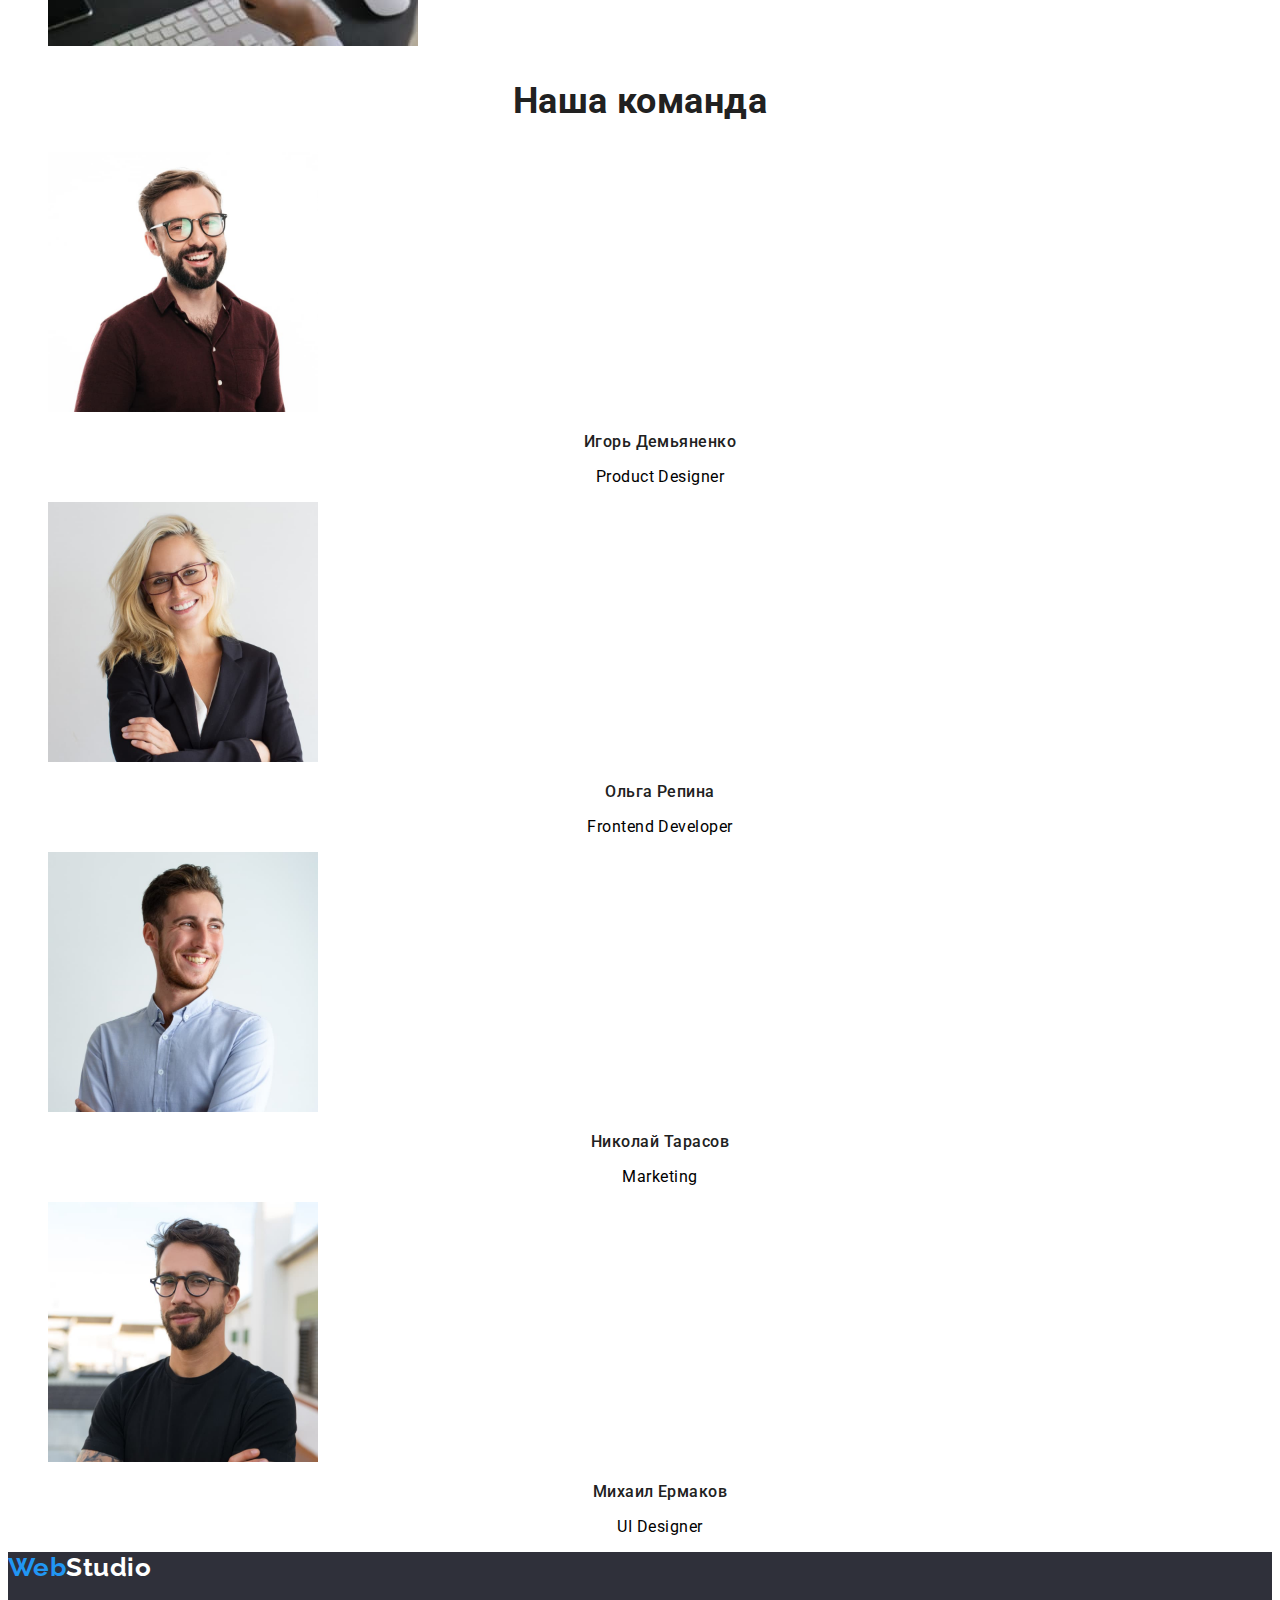
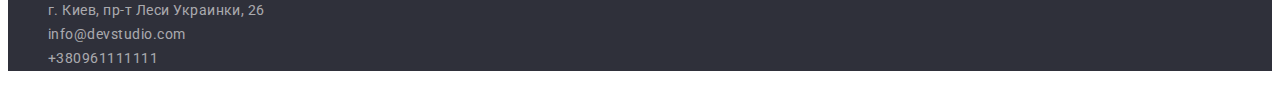
==== commit cab4f3ce: "исправляет согласно ТЗ" ====
--- a/index.html
+++ b/index.html
@@ -18,7 +18,7 @@
       <a href="./index.html" class="logo">Web<span class="logo-header">Studio</span></a>
       <!-- navigation section-->
       <nav>
-        <ul class="site-nav">
+        <ul class="site-nav list">
           <li>
             <a href="./index.html" class="link current">Студия</a>
           </li>
@@ -27,7 +27,7 @@
         </ul>
       </nav>
       <!-- contacts section-->
-      <ul class="contacts">
+      <ul class="contacts list">
         <li>
           <a href="mailto:info@devstudio.com" class="link">info@devstudio.com</a>
         </li>
@@ -51,29 +51,33 @@
       <!--Особенности-->
       <section class="section">
         <!-- <h2 class="section-title">Особенности</h2> -->
-        <ul class="features">
+        <ul class="features list">
           <li>
             <h3 class="title">Внимание к деталям</h3>
-            <p>Идейные соображения, а также начало повседневной работы по формированию позиции.</p>
+            <p class="features-desc">
+              Идейные соображения, а также начало повседневной работы по формированию позиции.
+            </p>
           </li>
 
           <li>
             <h3 class="title">Пунктуальность</h3>
-            <p>
+            <p class="features-desc">
               Задача организации, в особенности же рамки и место обучения кадров влечет за собой.
             </p>
           </li>
 
           <li>
             <h3 class="title">Планирование</h3>
-            <p>
+            <p class="features-desc">
               Равным образом консультация с широким активом в значительной степени обуславливает.
             </p>
           </li>
 
           <li>
             <h3 class="title">Современные технологии</h3>
-            <p>Значимость этих проблем настолько очевидна, что реализация плановых заданий.</p>
+            <p class="features-desc">
+              Значимость этих проблем настолько очевидна, что реализация плановых заданий.
+            </p>
           </li>
         </ul>
       </section>
@@ -81,7 +85,7 @@
       <!--Чем мы занимаемся-->
       <section class="section">
         <h2 class="section-title">Чем мы занимаемся</h2>
-        <ul>
+        <ul class="list">
           <li>
             <img
               src="./images/desk.jpg"
@@ -114,29 +118,29 @@
       <!--Наша команда-->
       <section class="section">
         <h2 class="section-title">Наша команда</h2>
-        <ul class="team">
+        <ul class="team list">
           <li>
             <img src="./images/igor.jpg" alt="Product Designer" width="270" height="260" />
             <h3 class="title">Игорь Демьяненко</h3>
-            <p>Product Designer</p>
+            <p class="position">Product Designer</p>
           </li>
 
           <li>
             <img src="./images/olga.jpg" alt="Frontend Developer" width="270" height="260" />
             <h3 class="title">Ольга Репина</h3>
-            <p>Frontend Developer</p>
+            <p class="position">Frontend Developer</p>
           </li>
 
           <li>
             <img src="./images/nikolay.jpg" alt="Marketing" width="270" height="260" />
             <h3 class="title">Николай Тарасов</h3>
-            <p>Marketing</p>
+            <p class="position">Marketing</p>
           </li>
 
           <li>
             <img src="./images/mikhail.jpg" alt="UI Designer" width="270" height="260" />
             <h3 class="title">Михаил Ермаков</h3>
-            <p>UI Designer</p>
+            <p class="position">UI Designer</p>
           </li>
         </ul>
       </section>
@@ -146,16 +150,16 @@
     <footer class="footer">
       <a href="/index.html" class="logo">Web<span class="logo-footer">Studio</span></a>
       <address>
-        <ul class="contacts">
+        <ul class="contacts list">
           <li>
             <a
               href="https://www.google.com.ua/maps/place/%D0%B1%D1%83%D0%BB.+%D0%9B%D0%B5%D1%81%D0%B8+%D0%A3%D0%BA%D1%80%D0%B0%D0%B8%D0%BD%D0%BA%D0%B8,+26,+%D0%9A%D0%B8%D0%B5%D0%B2,+02000/@50.4265841,30.5361971,17z/data=!3m1!4b1!4m5!3m4!1s0x40d4cf0e033ecbe9:0x57a4dffefec77da0!8m2!3d50.4265807!4d30.5383858"
-              class="link"
+              class="address"
               >г. Киев, пр-т Леси Украинки, 26</a
             >
           </li>
-          <li><a href="mailto:info@devstudio.com" class="link">info@devstudio.com</a></li>
-          <li><a href="tel:+380961111111" class="link">+380961111111</a></li>
+          <li><a href="mailto:info@devstudio.com" class="address">info@devstudio.com</a></li>
+          <li><a href="tel:+380961111111" class="address">+380961111111</a></li>
         </ul>
       </address>
     </footer>
--- a/css/style.css
+++ b/css/style.css
@@ -14,16 +14,13 @@
 }
 .body {
   background-color: var(--primary-white-color);
-  color: var(--primery-text-color);
+  color: var(--primary-text-color);
   font-family: Roboto, sans-serif;
   letter-spacing: 0.03em;
 }
 
-ul {
+.list {
   list-style: none;
-}
-a {
-  text-decoration: none;
 }
 
 .logo {
@@ -32,6 +29,7 @@
   font-weight: 700;
   font-size: 26px;
   line-height: 1.19;
+  text-decoration: none;
 }
 
 .body .logo-header {
@@ -44,6 +42,7 @@
   font-size: 14px;
   line-height: 1.14;
   letter-spacing: 0.02em;
+  text-decoration: none;
 }
 .site-nav .link:hover,
 .site-nav .link:focus {
@@ -54,8 +53,13 @@
   color: var(--accent-color);
 }
 /* <!-- contacts section--> */
-.contacts a {
+.contacts .link {
   color: var(--primery-text-color);
+  font-weight: 500;
+  font-size: 14px;
+  line-height: 1.14;
+  letter-spacing: 0.02em;
+  text-decoration: none;
 }
 .contacts .link:hover,
 .contacts .link:focus {
@@ -74,7 +78,7 @@
   letter-spacing: 0.06em;
   text-transform: uppercase;
 }
-.button {
+.hero .button {
   cursor: pointer;
   color: var(--primary-white-color);
   background-color: var(--accent-color);
@@ -98,12 +102,22 @@
   line-height: 1.14;
   text-transform: uppercase;
 }
+.features-desc {
+  font-size: 14px;
+  line-height: 1.71;
+}
 /* Team */
 .team .title {
   color: var(--title-text-color);
   font-weight: 500;
   font-size: 16px;
   line-height: 1.19;
+  text-align: center;
+}
+.team .position {
+  font-size: 16px;
+  line-height: 1.19;
+  text-align: center;
 }
 
 .footer {
@@ -114,15 +128,17 @@
   color: var(--primary-white-color);
 }
 
-.footer .link {
+.contacts .address {
   font-style: normal;
+  font-weight: 400;
   font-size: 14px;
   line-height: 1.71;
   color: rgba(255, 255, 255, 0.6);
+  text-decoration: none;
 }
 
-.footer .link:hover,
-.footer .link:focus {
+.contacts .address:hover,
+.contacts .address:focus {
   color: var(--primary-white-color);
 }
 
@@ -133,6 +149,11 @@
   font-size: 18px;
   line-height: 2;
   letter-spacing: 0.06em;
+}
+
+.portfolio .subtitle {
+  font-size: 16px;
+  line-height: 1.87;
 }
 
 .filters-button {
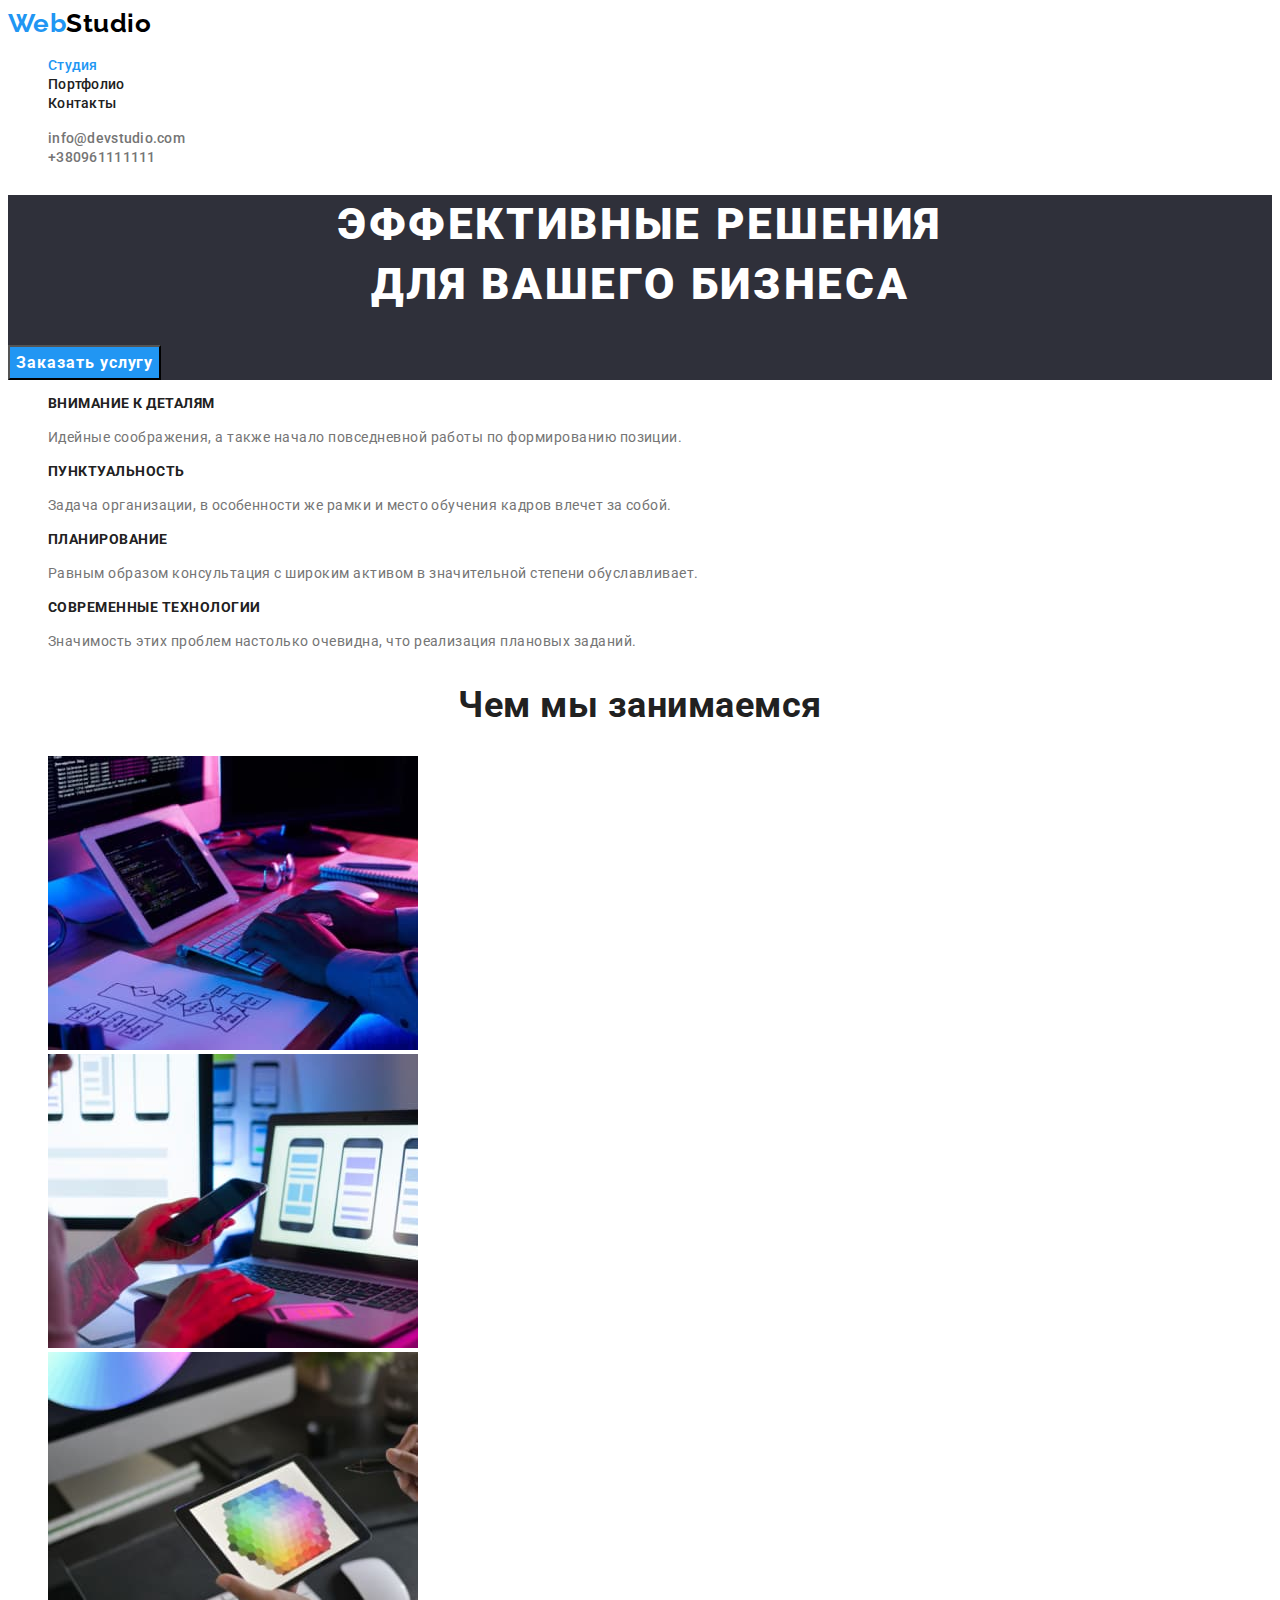
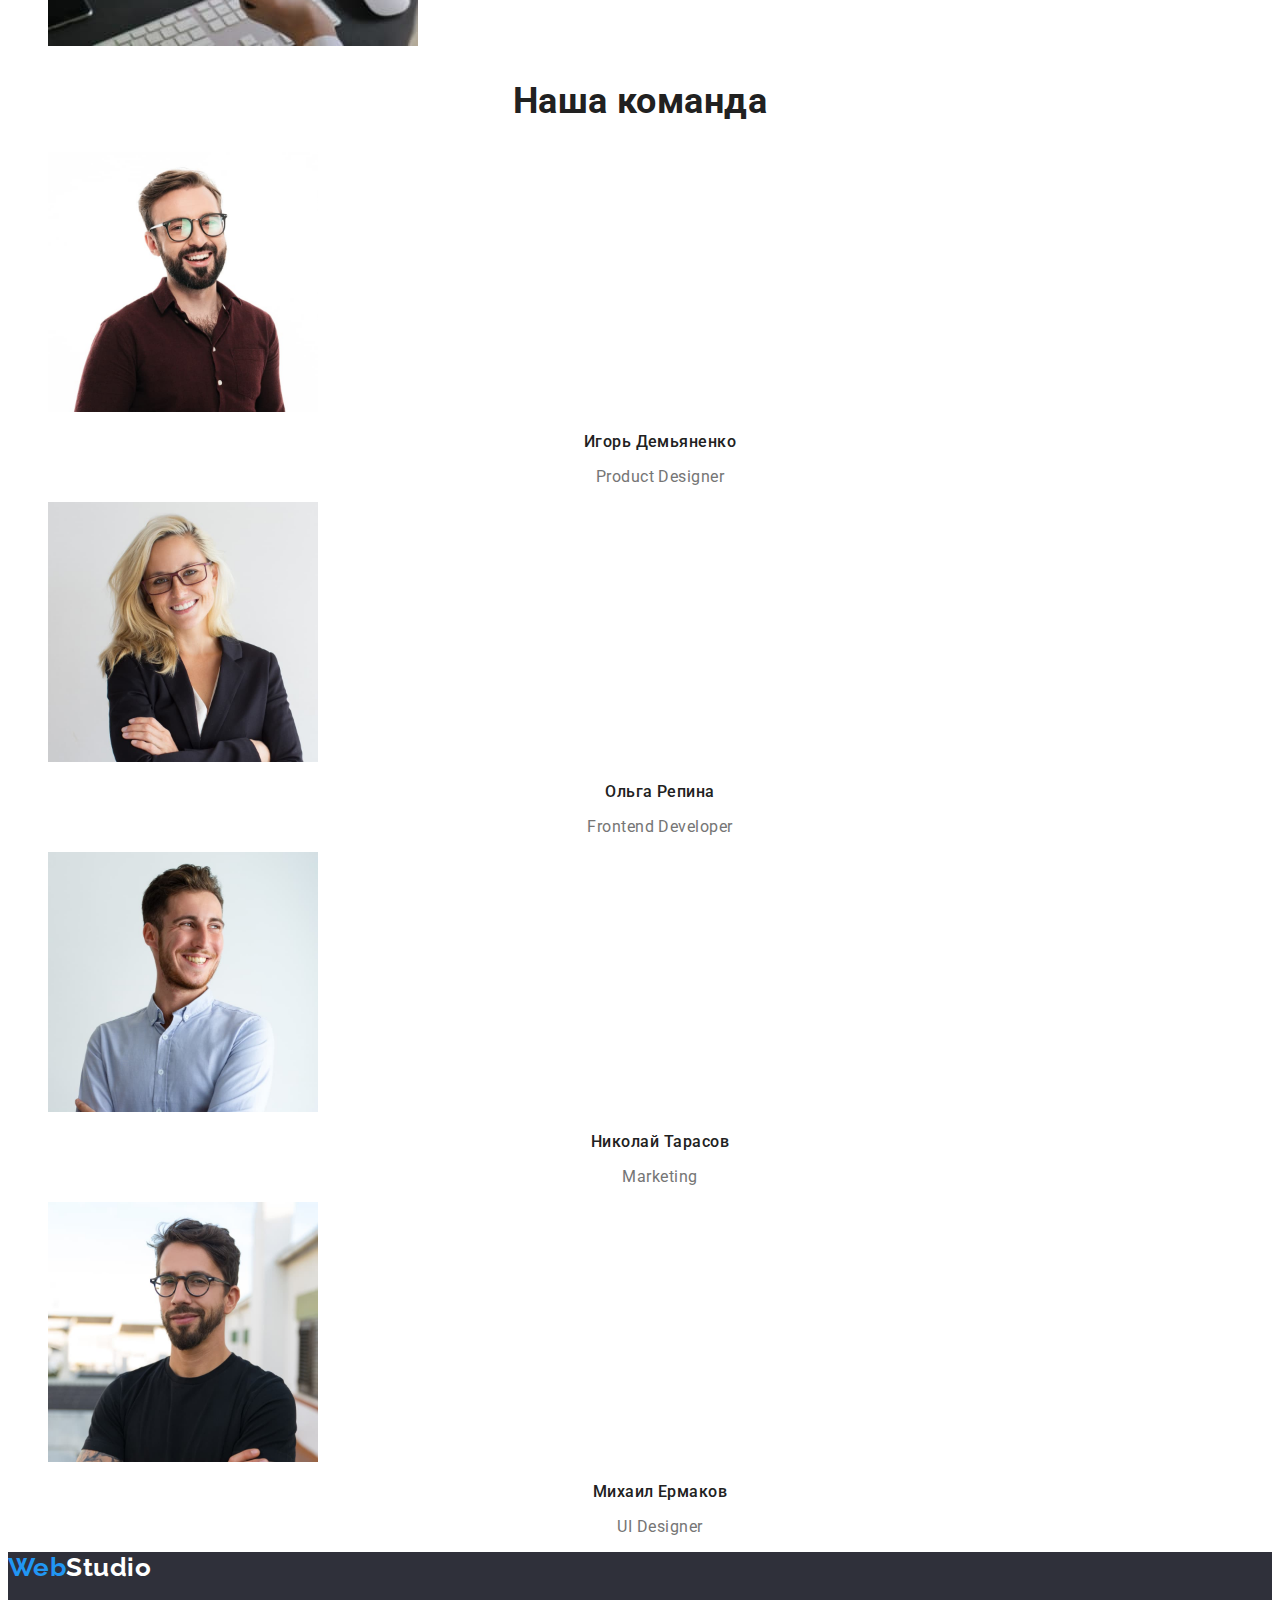
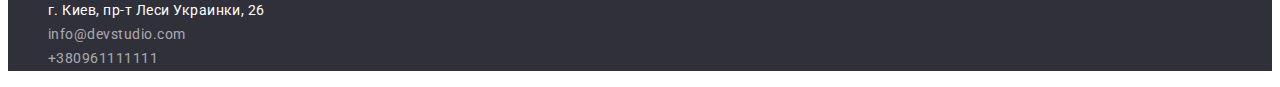
==== commit 7e754d01: "Вносит правки указаные ментором" ====
--- a/index.html
+++ b/index.html
@@ -148,13 +148,13 @@
 
     <!--Футер-->
     <footer class="footer">
-      <a href="/index.html" class="logo">Web<span class="logo-footer">Studio</span></a>
+      <a href="./index.html" class="logo">Web<span class="logo-footer">Studio</span></a>
       <address>
         <ul class="contacts list">
           <li>
             <a
               href="https://www.google.com.ua/maps/place/%D0%B1%D1%83%D0%BB.+%D0%9B%D0%B5%D1%81%D0%B8+%D0%A3%D0%BA%D1%80%D0%B0%D0%B8%D0%BD%D0%BA%D0%B8,+26,+%D0%9A%D0%B8%D0%B5%D0%B2,+02000/@50.4265841,30.5361971,17z/data=!3m1!4b1!4m5!3m4!1s0x40d4cf0e033ecbe9:0x57a4dffefec77da0!8m2!3d50.4265807!4d30.5383858"
-              class="address"
+              class="address actual"
               >г. Киев, пр-т Леси Украинки, 26</a
             >
           </li>
--- a/css/style.css
+++ b/css/style.css
@@ -7,7 +7,7 @@
 /* белый #FFFFFF */
 /* цвет телефона и maila в футере rgba(255, 255, 255, 0.6); */
 :root {
-  --primery-text-color: #757575;
+  --primary-text-color: #757575;
   --title-text-color: #212121;
   --accent-color: #2196f3;
   --primary-white-color: #ffffff;
@@ -54,7 +54,7 @@
 }
 /* <!-- contacts section--> */
 .contacts .link {
-  color: var(--primery-text-color);
+  color: var(--primary-text-color);
   font-weight: 500;
   font-size: 14px;
   line-height: 1.14;
@@ -80,6 +80,7 @@
 }
 .hero .button {
   cursor: pointer;
+  font-family: inherit;
   color: var(--primary-white-color);
   background-color: var(--accent-color);
   font-weight: 700;
@@ -150,6 +151,9 @@
   line-height: 2;
   letter-spacing: 0.06em;
 }
+.contacts .actual {
+  color: var(--primary-white-color);
+}
 
 .portfolio .subtitle {
   font-size: 16px;
@@ -166,11 +170,11 @@
   text-align: center;
 }
 .filters-button:hover,
-.filters-button:active {
+.filters-button:focus {
   cursor: pointer;
-  background-color: var(--accent-color);
   font-family: inherit;
   color: var(--primary-white-color);
+  background-color: var(--accent-color);
   font-weight: 500;
   font-size: 16px;
   line-height: 1.62;
